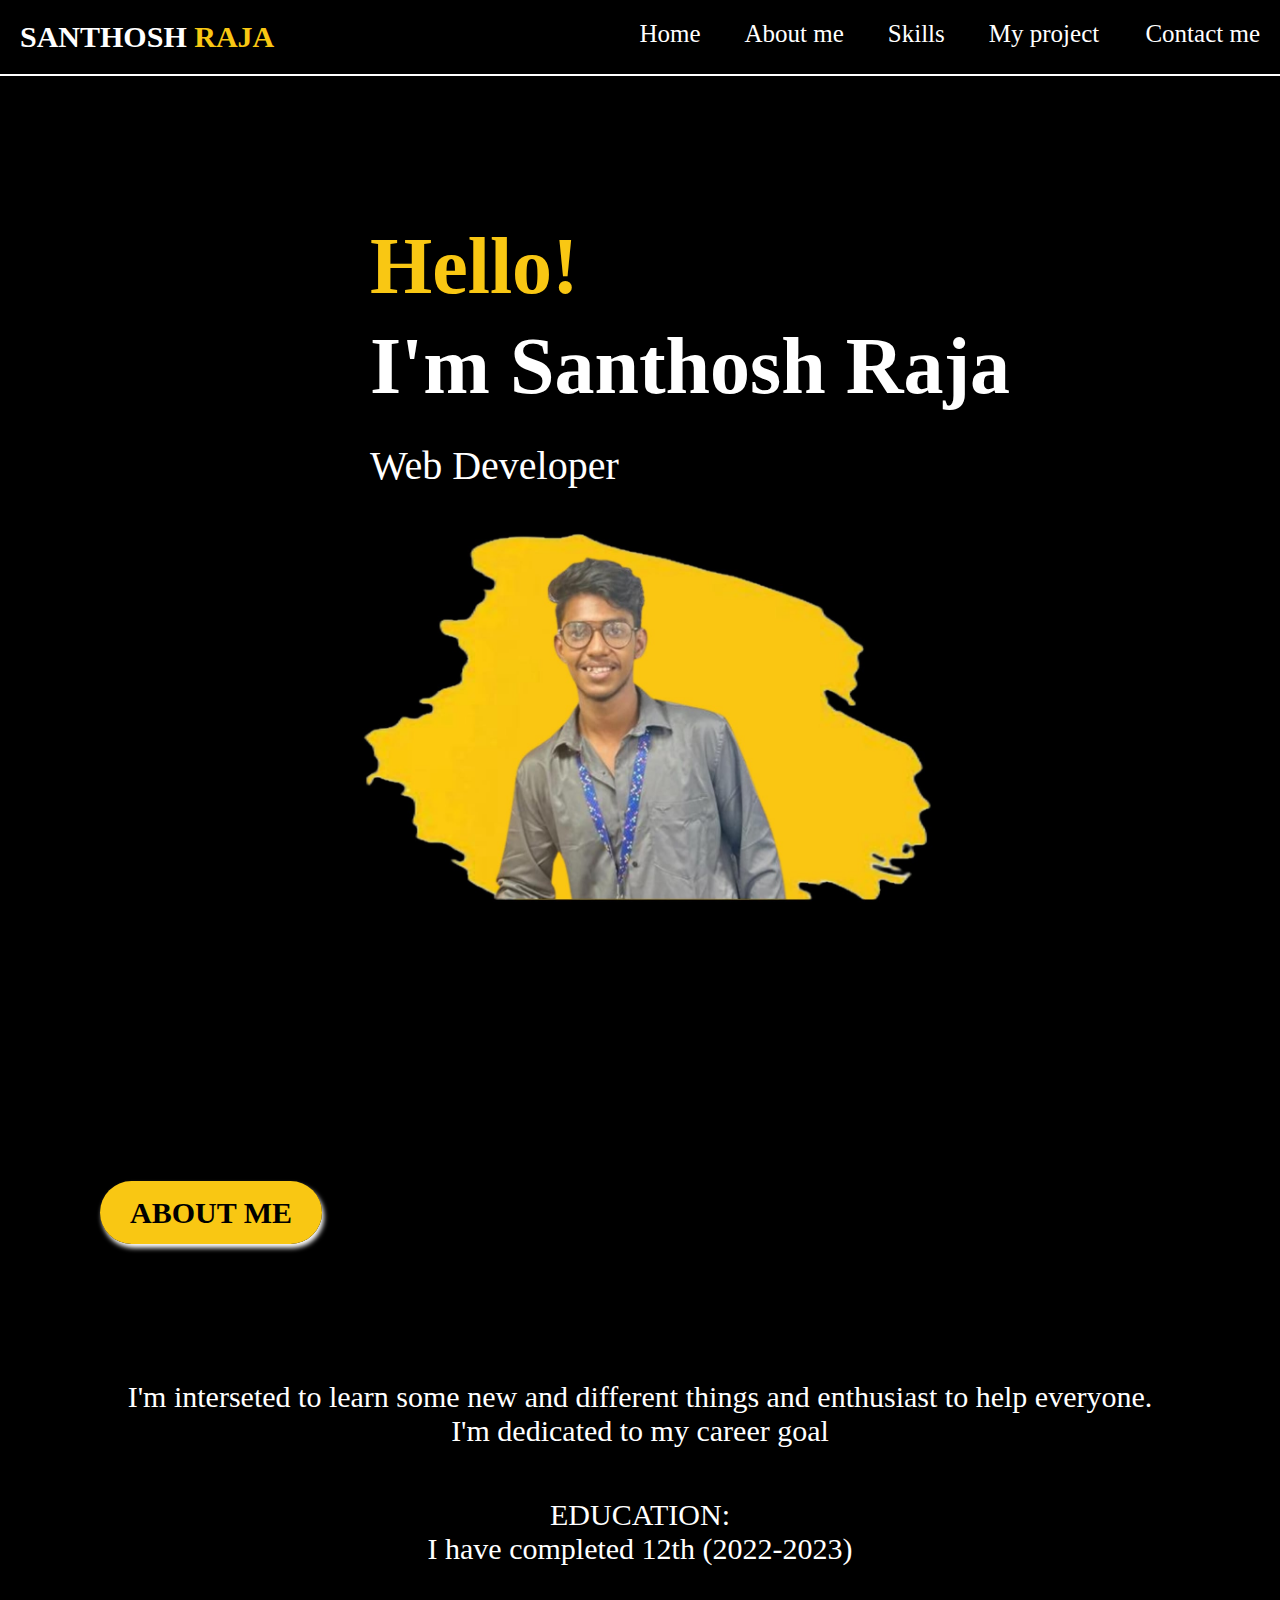
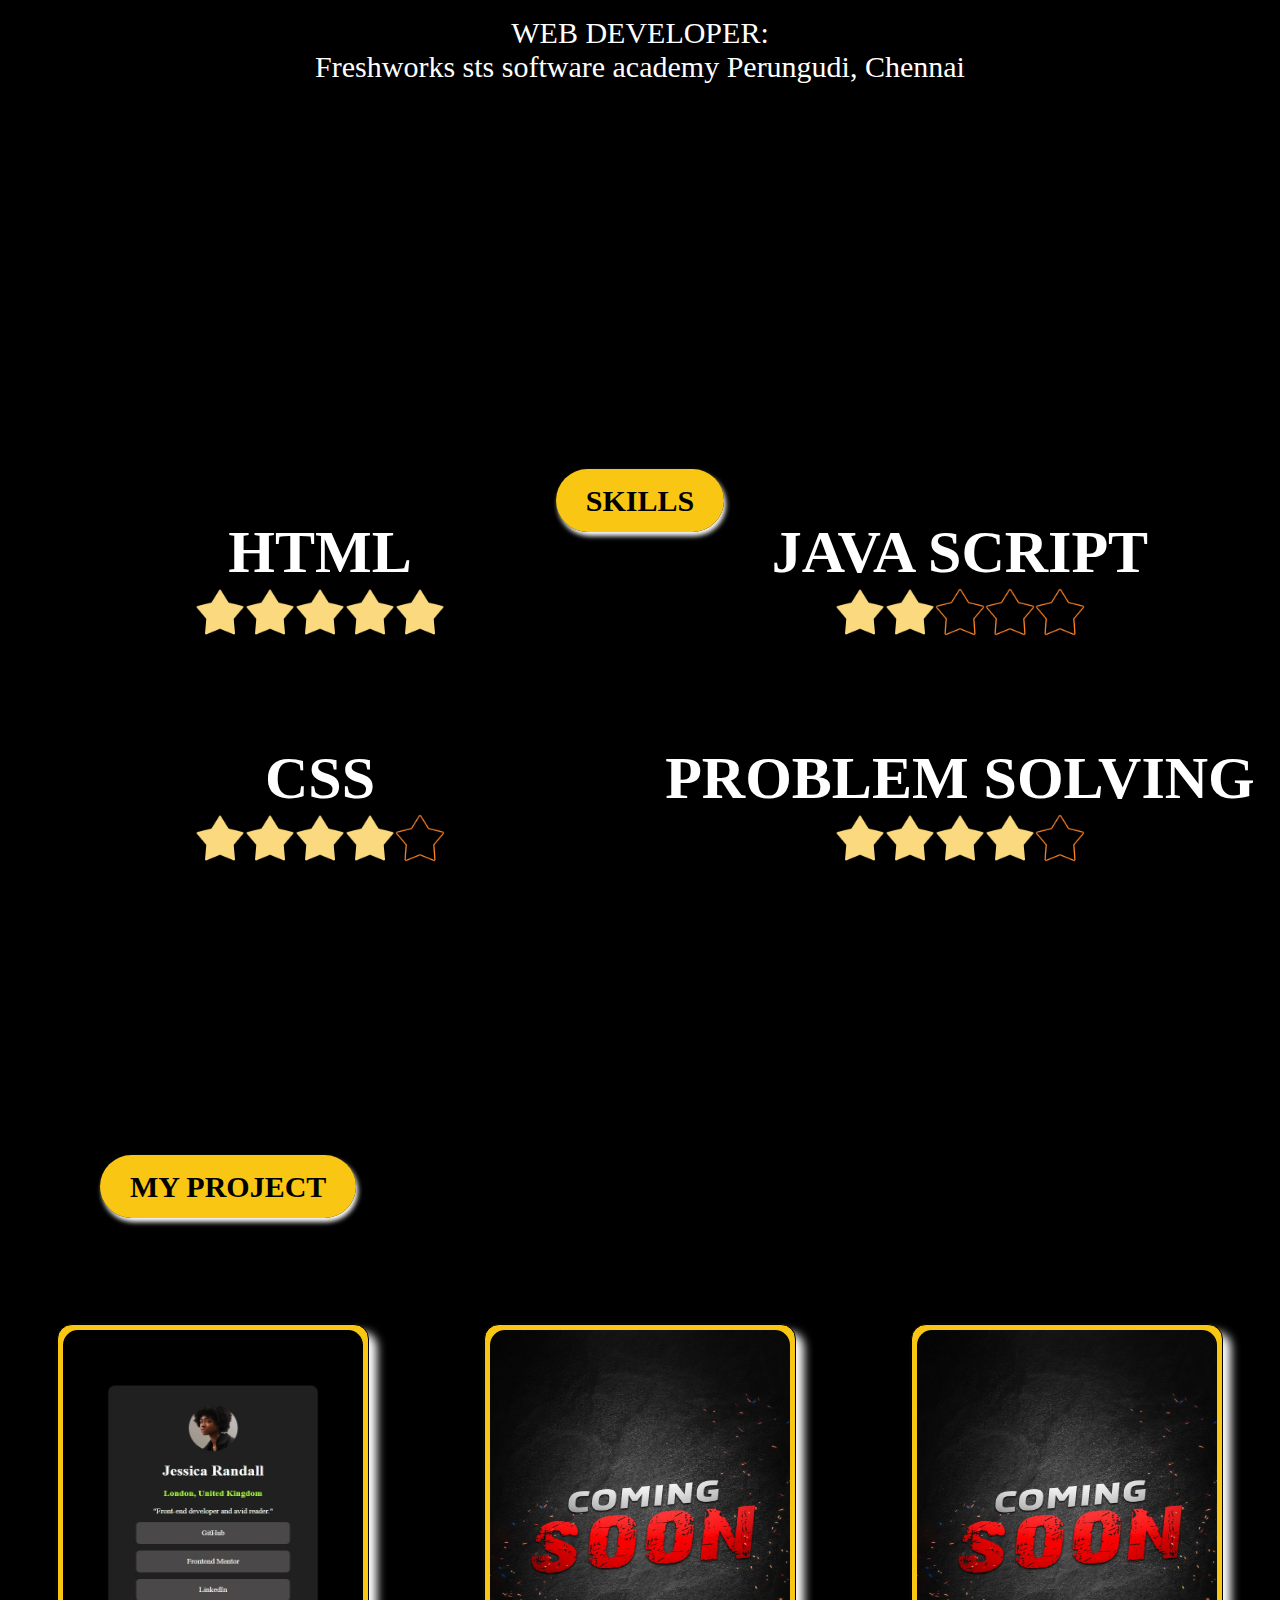
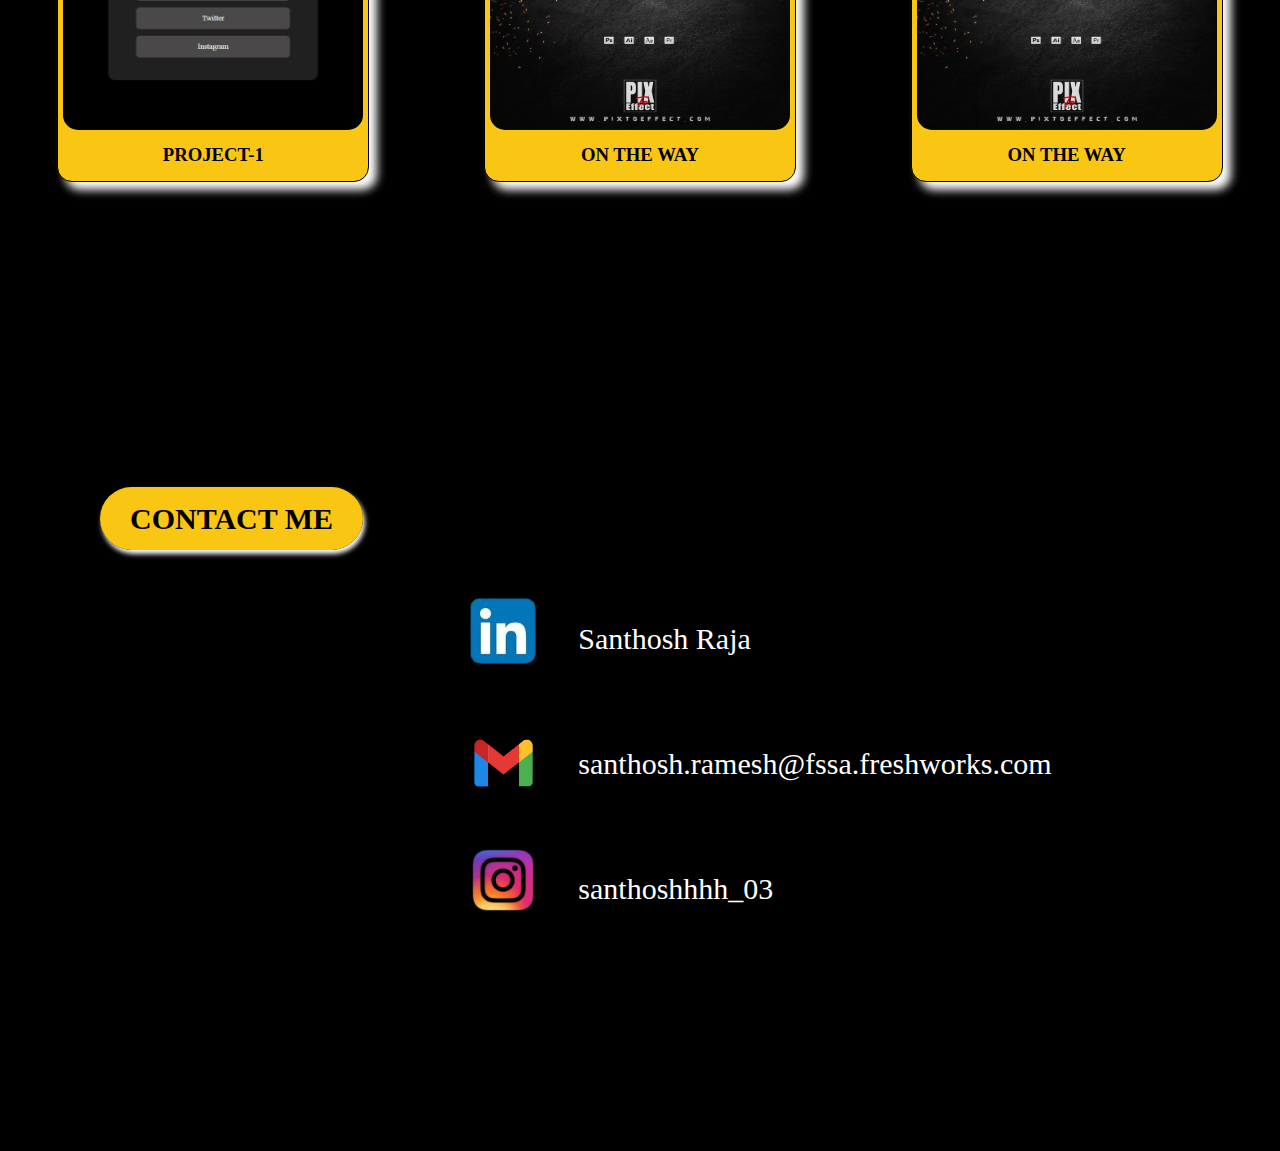
==== index.html @ 2b1a4426 "change in name color" ====
<!DOCTYPE html>
<html lang="en">

<head>
    <meta charset="UTF-8">
    <meta name="viewport" content="width=device-width, initial-scale=1.0">
    <title>Portfolio</title>
    <link rel="stylesheet" href="style.css">
     <link rel="shortcut icon" href="assets/images/star.1.png" type="image/x-icon">
</head>

<body>
    <header >
        <nav class="header">
            <div><h1>SANTHOSH <span>RAJA</span></h1></div>
            <div class="navbar">
                   <a href="#Home">Home</a>
                    <a href="#Aboutme">About me</a>
                    <a href="#Skills">Skills</a>
                    <a href="#project">My project </a>
                    <a href="#Contact">Contact me</a>
            </div>
        </nav>
    </header>
        <section class="home-page">
            <div class="container-1">
                <h1 class="hello">Hello!</h1>
                <h1>I'm Santhosh Raja</h1>
                <p>Web Developer</p>
            </div>
          
            <div class="img">
                <img src="assets/images/img.santhosh.jpeg" id="Home" alt="img" width="600px"
                height="400px">
            </div>

        </section>


    <main>

        <section class="about-page">
                <h2 id="Aboutme">ABOUT ME</h2>
                <div class="container-2">
                <p>I'm interseted to learn some new and different things and enthusiast to help everyone.<br> I'm
                    dedicated to my career goal</p>
                    <div class="education">
                        <p>EDUCATION:</p>
                        <p>I have completed 12th (2022-2023)</p>
                    </div>
                    <div class="place">
                        <p>WEB DEVELOPER: </p><p>Freshworks sts software academy Perungudi, Chennai</p>
                    </div>
            </div>
        </section>


        <section class="skills-page">
            <h2 id="Skills">SKILLS</h2>
            <div class="container-3">
            <div class="html-css">
                <h1>HTML</h1>
                <div class="img1"><img src="assets/images/star.1.png" alt="star"><img src="assets/images/star.1.png" alt="star"><img
                        src="assets/images/star.1.png" alt="star"><img src="assets/images/star.1.png" alt="star"><img
                        src="assets/images/star.1.png" alt="star"></div>
                <h1>CSS</h1>
                <div class="img2"><img src="assets/images/star.1.png"alt="star"><img src="assets/images/star.1.png"alt="star"><img
                        src="assets/images/star.1.png"alt="star"><img src="assets/images/star.1.png"alt="star"><img
                        src="assets/images/star.2.png"alt="star"></div>
            </div>
            <div class="js-ps">
                <h1 class="java">JAVA SCRIPT</h1>
                <div class="img3"><img src="assets/images/star.1.png"alt="star"><img src="assets/images/star.1.png"alt="star"><img
                        src="assets/images/star.2.png"alt="star"><img src="assets/images/star.2.png"alt="star"><img
                        src="assets/images/star.2.png"alt="star"></div>
                <h1>PROBLEM SOLVING</h1>
                <div class="img4"><img src="assets/images/star.1.png"alt="star"><img src="assets/images/star.1.png"alt="star"><img
                        src="assets/images/star.1.png"alt="star"><img src="assets/images/star.1.png"alt="star"><img
                        src="assets/images/star.2.png"alt="star"></div>
            </div>
        </div>
        </section>


        <section class="project-page">
            <h2 id="project">MY PROJECT</h2>
            <div class="container-4">
            <div class="project-box">
                <a href="https://santhosh-raja-07.github.io/mini-project-1/"><img src="assets/images/img_project1.jpeg" ></a>
                <h3>PROJECT-1</h3>
            </div>
            <div class="project-box"><img src="assets/images/img_comingsoon.jpg" >
                <h3>ON THE WAY</h3>
            </div>
            <div class="project-box"><img src="assets/images/img_comingsoon.jpg" >
                <h3>ON THE WAY</h3>
            </div>
        </div>
        </section>

    </main>

    <footer>


        <section class="contact-page">
            <h2 id="Contact">CONTACT ME</h2>
            <div class="container-5">
            
            <div class="contact-data-img">
            
                 <img src="assets/images/linkein.icon.png" alt="linkedin icon"  width="150px" height="150px">
                     <img src="assets/images/mail.icon.png" alt="mail icon"  width="95px" height="100px"></li>
                    <img src="assets/images/insta.icon.png" alt="insta icon" width="120px" height="120px "></li>
                
            </div>
            <div class="contact-data">
                    <a href="https://www.linkedin.com/in/santhosh-raja-7b32842a5?utm_source=share&utm_campaign=share_via&utm_content=profile&utm_medium=android_app" title="LINKEDIN" >Santhosh Raja</a>
                    <a href="mailto:santhosh.ramesh@fssa.freshworks.com" title="MAIL">santhosh.ramesh@fssa.freshworks.com</a>
                    <a href="https://www.instagram.com/santhoshhhh_03?igsh=MWh1aXhoempqYW9nMg==" title="INSTAGRAM">santhoshhhh_03</a>
            </div>
</div>
        </section>

    </footer>

</body>

</html>
---- style.css ----
* {
    margin: 0;
    padding: 0;
}
html {
    scroll-behavior: smooth;
    font-family: Cambria, Cochin, Georgia, Times, 'Times New Roman', serif;
}
body{
    background-color:black;
}

/* navbar */

.header h1{
    color: white;
    font-size: 30px;
}
header{
    position: sticky;
    top: 0;
    z-index: 1;
}
.navbar a{
    color: white;
    text-decoration: none;
    font-size: 25px;
    padding-left: 40px;
    transition: all 0.5s;
}
.navbar :hover{
    color: #f9c713;
    padding: 20px;
}
.header{
    background-color: black;
    display: flex;
    justify-content: space-between;
    border-bottom: white  2px solid ;
    padding: 20px ;
}
span{
    color: #f9c713;
}

/* home-page */

.home-page{
    display: flex;
    justify-content: space-around;
    align-items: center;
    font-size: 40px;
    color: white;
    padding-bottom: 270px;
    padding-top: 140px;
    flex-wrap: wrap;
}

.container-1{
    line-height: 100px;
    padding-left: 100px;
}
.hello{
    color: #f9c713;
}

#Home {
    scroll-margin-top: 210px;
}

/* about-page */

.about-page{
    padding-bottom: 50px;
}
.container-2{
    margin: 100px 0px 300px 0px;
    font-size: 30px;
    color: white;
    text-align: center;
    flex-wrap: wrap;
    padding: 50px;
}
h2{
   color: black;
   background-color: #f9c713;
   display: inline;
   padding: 15px 30px 15px 30px ;
   border-radius: 50px;
   margin-left: 100px;
   font-size: 30px;
   box-shadow:  2px 4px 5px white;
   transition: all 0.5s;
}
h2:hover{
     padding: 15px;
}
#Aboutme{
    scroll-margin-top: 150px;
}
.place, .education{
  padding-top: 50px ;
}

/* skills-page */

.skills-page img{
    width: 50px;
}
.container-3{
    display: grid;
    grid-template-columns: 1fr 1fr ;
    font-size: 30px;
    flex-wrap: wrap;
}
.skills-page{
    text-align: center;
    padding: 0px 0px 300px 0px;
    color: white;
}
.img1,.img3{
    padding-bottom: 100px;
}
.skills-page h2{
    margin: 0;
}
#Skills{
    scroll-margin-top: 250px;
}

/* portfoilo-page */
.container-4 img{
    width: 300px;
     height: 400px;
     border-radius: 15px;
}
.container-4{
    display: flex;
    justify-content: space-around;
    flex-wrap: wrap;
    margin-top: 100px;
    margin-bottom: 300px;
}
.project-box{
    border: solid 1px black;
    padding: 5px ;
    background-color: #f9c713;
    border-radius: 15px;
    text-align: center;
    box-shadow: 8px 8px 10px white;
    transition: all 0.5s;
    margin: 20px;
}
.project-box:hover{
    padding: 20px;
}
.project-box h3{
    padding: 10px 0px 10px 0px;
}
#project{
    scroll-margin-top: 150px;
}

/* contact-page */

.container-5{
    display: grid;
    grid-template-columns: 1fr 1fr;
    font-size: 30px;
    flex-wrap: wrap;
    justify-content: center;
}
.contact-data-img {
    padding-left: 500px;
    text-align: center;
    padding-top: 20px;
}
.contact-data{
    padding-right: 300px;
    padding-top: 40px;
    line-height: 125px;
}  
.contact-data a{
    text-decoration: none;
    color: white;
}
.contact-page{
    margin-bottom: 200px;
}
.contact-data :hover{
    color: #f9c713;
}



@media screen and (max-width: 1215px){
    .contact-data{
        padding-right: 200px;
    }
    .contact-data-img{
        padding-left: 300px;
    }
}



@media screen and (max-width: 1100px){
.img {
    order: 1;
}
.container-1{
    order: 2;
}
.container-3{
    margin-top: 100px;
    grid-template-columns: 1fr;
    font-size: 20px;
}
.js-ps .java{
    margin-top: 100px;
}
.img img{
    height: auto;
    width: 400px;
}
.home-page{
    font-size: 20px;
}
.container-1{
    line-height: 40px;
    padding-left: 50px;
}
.container-5{
     font-size: 20px;
}
.navbar a{
    font-size: 17px;
    padding-left: 0px;
    padding: 5px;
}
.header h1{
    color: white;
    font-size: 10px;
    padding-top: 10px;
}
.navbar :hover{
    color: #f9c713;
    padding: 10px;
}
.header{

    padding: 20px ;
}
.contact-data-img {
    padding-left: 300px;
}
.contact-data{
    padding-right:250px;
    padding-top: 40px;
}  
}



@media screen and (max-width: 800px){
    .contact-data{
        padding-right: 150px;
    }
    .contact-data-img{
        padding-left: 150px;
    }
}



@media screen and (max-width: 600px){
    .contact-data{
        padding-right: 50px;
    }
    .contact-data-img{
        padding-left: 50px;
    }
}



@media screen and (max-width: 500px){
    .img img{
        height: auto;
        width: 350px;
    }
    h2{
        padding: 5px 15px 5px 15px ;
        margin-left: 80px;
        font-size: 20px;
     }
     .project-box img{
        width: 150px;
        height: auto;
     }
    .container-3 img{
        width: 20px;
        font-weight:bolder;
    }  
    .navbar a{
        font-size: 15px;
        padding: 9px;
    } 
    .header h1{
        display: none;
    } 
    .header{
        padding: 15px 0px 15px 0px ;
    }
    .container-2 p{
        font-size: 20px;
    }
    .container-3 .img1, .img2, .img3, .img4{
        padding-bottom: 15px;
    }
    .js-ps .java{
        margin-top: 10px;
    }
    .container-5{
        font-size: 10px;
   }
   .contact-data{
       padding-right: 30px;
   }
   .contact-data-img{
    padding-left: 35px;
}



}
@media screen and (max-width: 350px){
    .contact-data{
        padding-right: 5px;
    }
    .contact-data-img{
        padding-left: 20px;
    }
    .container-5{
        font-size: 10px;
   }
   .img img{
    height: auto;
    width: 300px;
   }
}
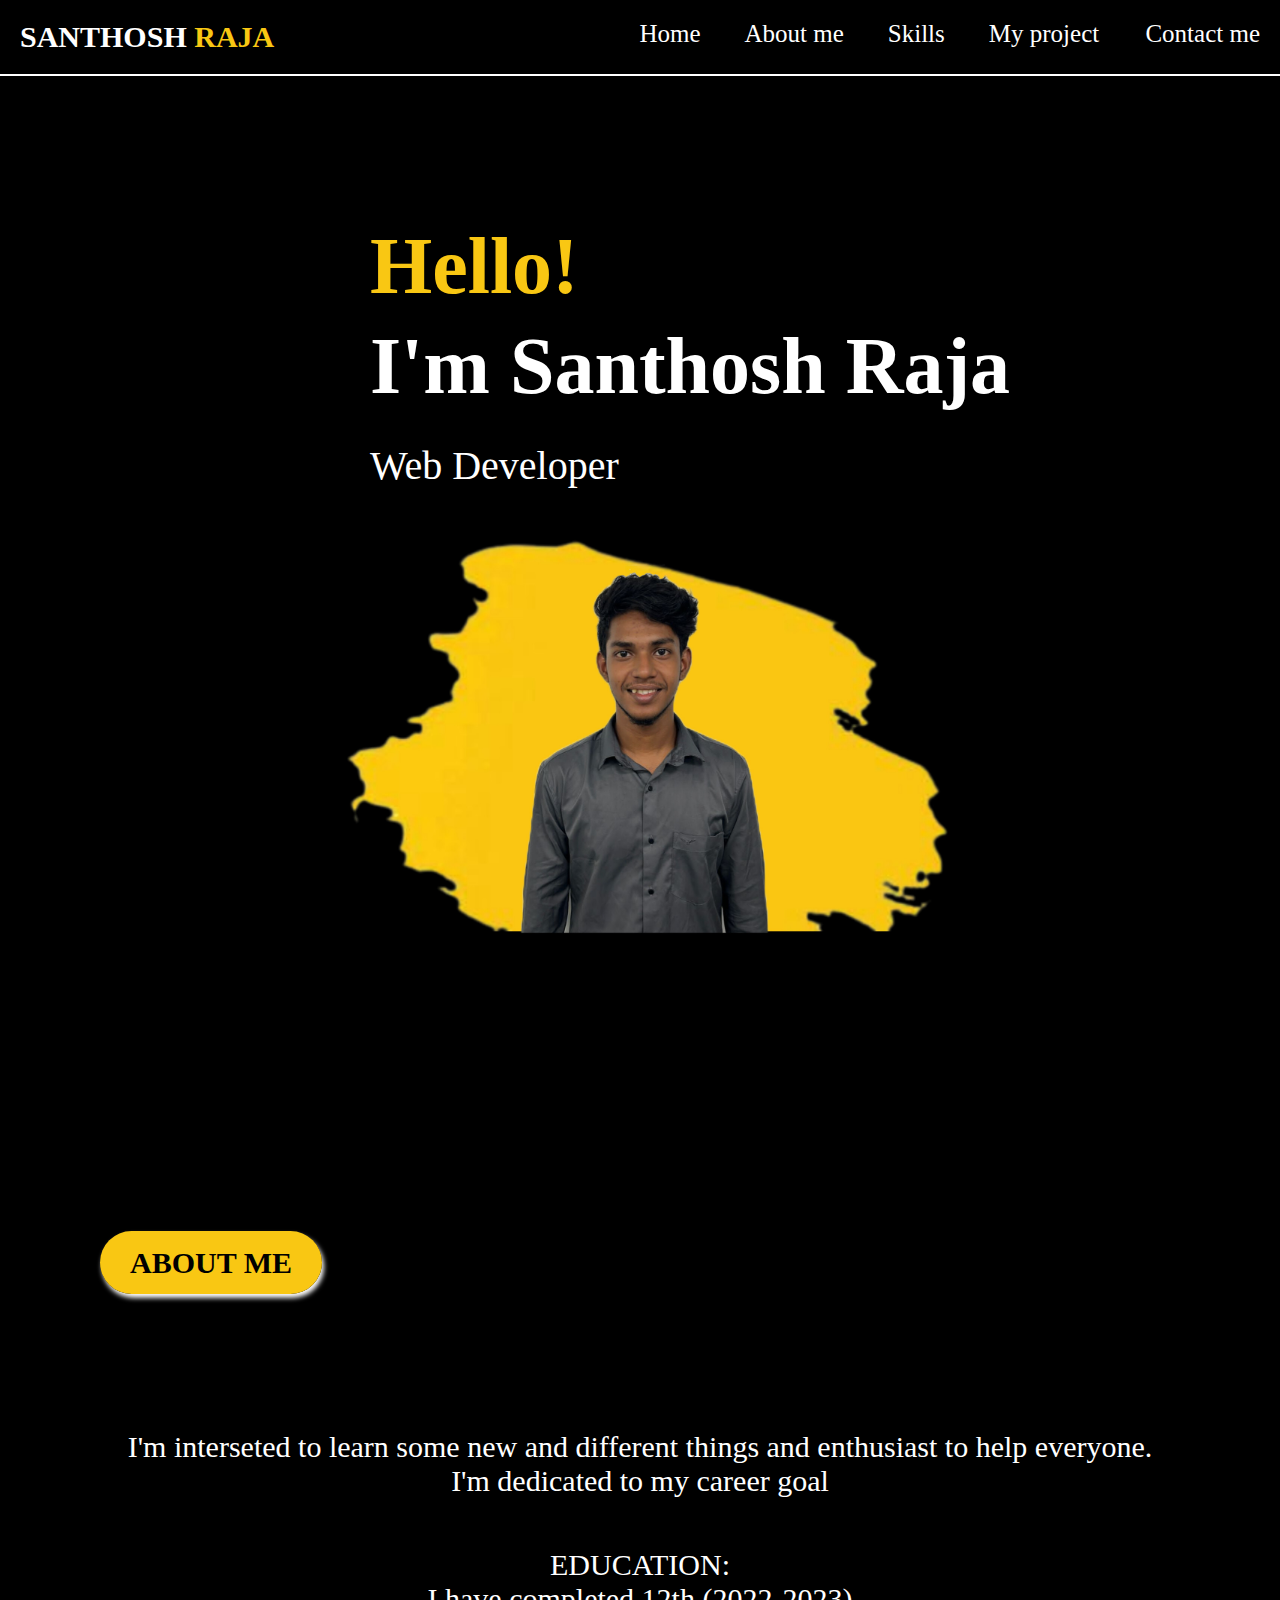
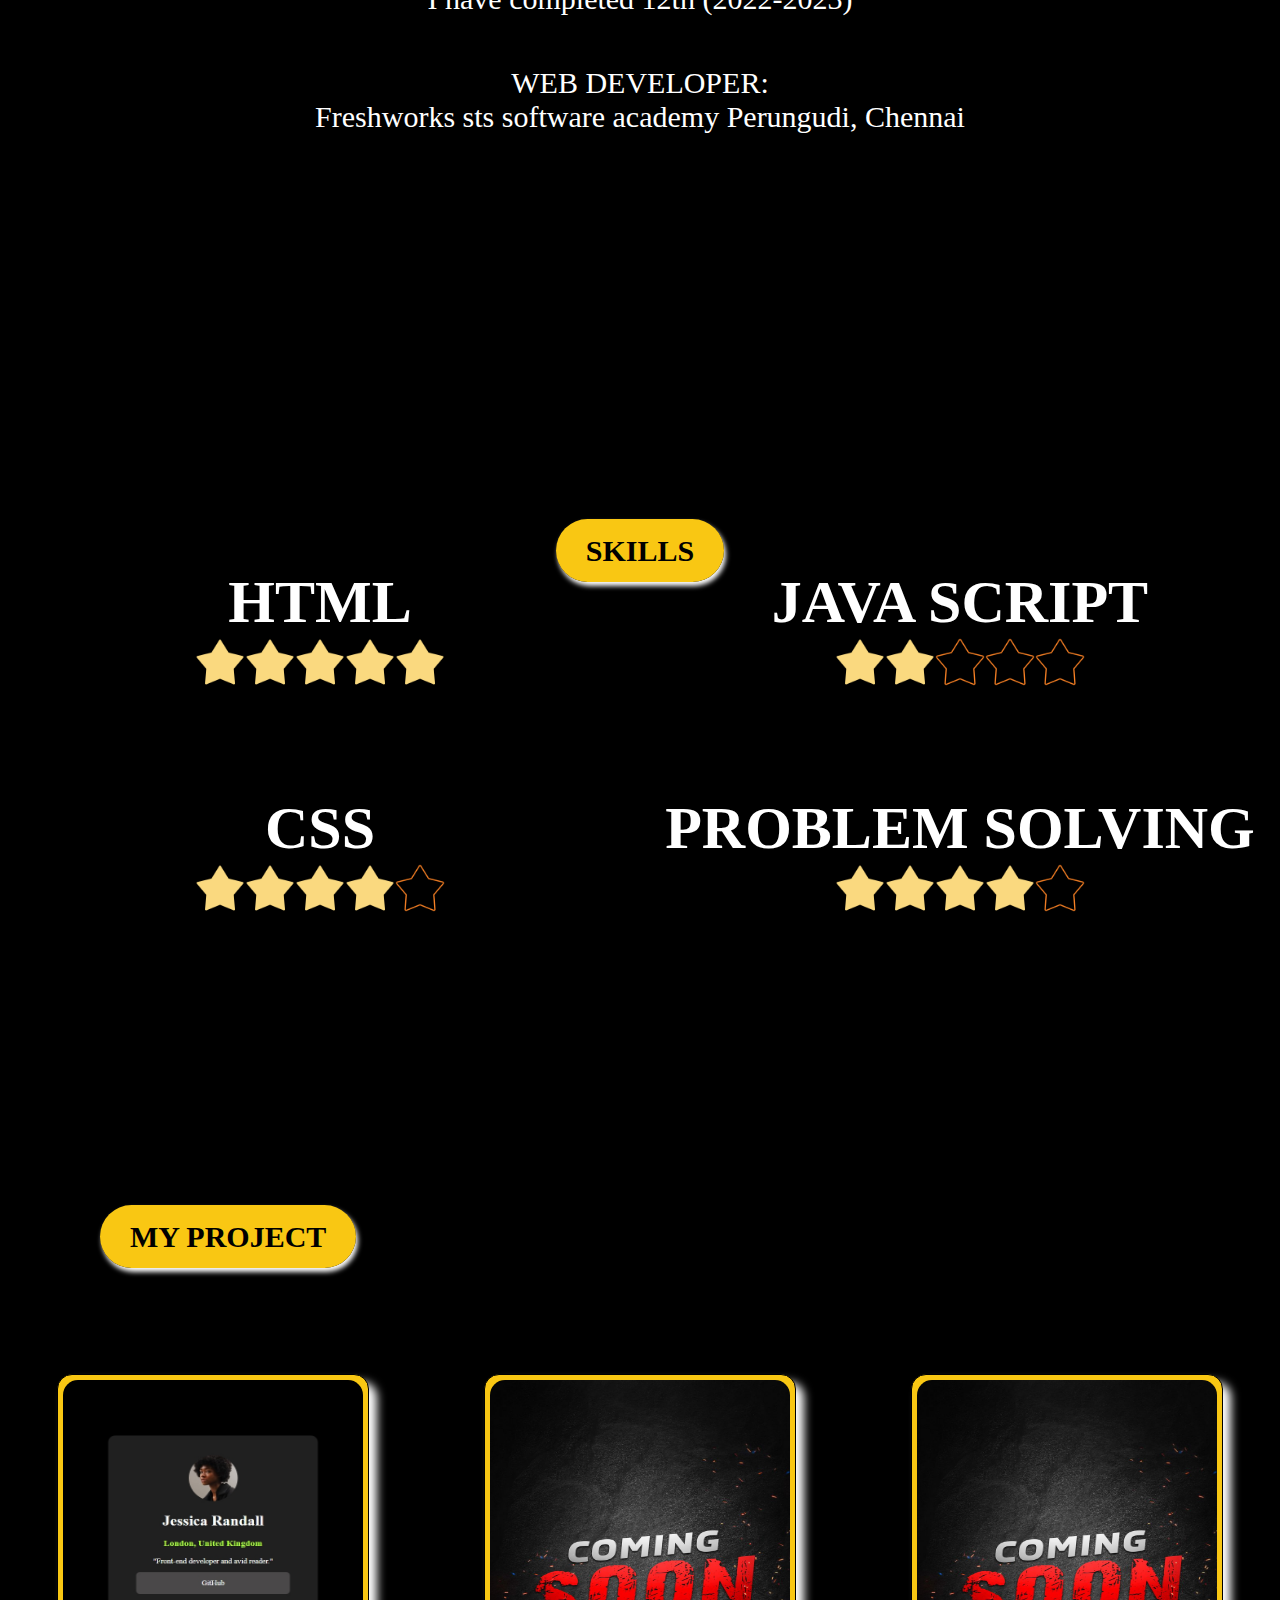
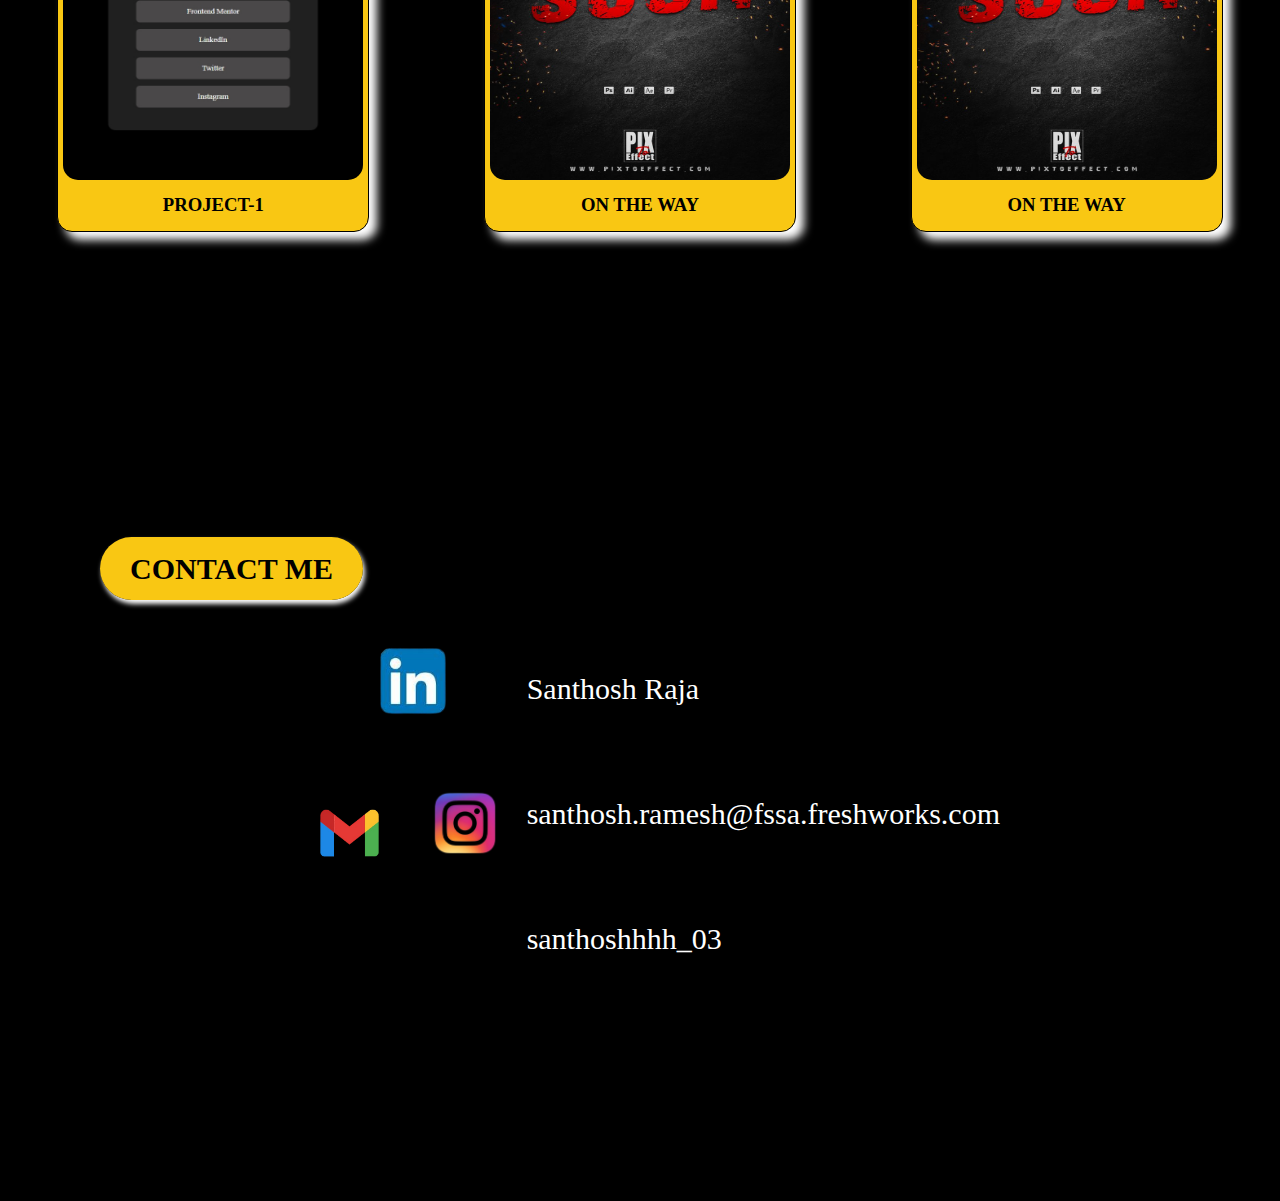
==== commit 64a40acd: "update images" ====
--- a/index.html
+++ b/index.html
@@ -30,8 +30,8 @@
             </div>
           
             <div class="img">
-                <img src="assets/images/img.santhosh.jpeg" id="Home" alt="img" width="600px"
-                height="400px">
+                <img src="assets/images/img.santhosh.jpeg" id="Home" alt="img" width="720px"
+                height="450px">
             </div>
 
         </section>
@@ -109,9 +109,9 @@
             
             <div class="contact-data-img">
             
-                 <img src="assets/images/linkein.icon.png" alt="linkedin icon"  width="150px" height="150px">
-                     <img src="assets/images/mail.icon.png" alt="mail icon"  width="95px" height="100px"></li>
-                    <img src="assets/images/insta.icon.png" alt="insta icon" width="120px" height="120px "></li>
+                 <img src="assets/images/ic_linkedin.png" alt="linkedin icon"  width="150px" height="150px">
+                     <img src="assets/images/ic_mail.png" alt="mail icon"  width="95px" height="100px"></li>
+                    <img src="assets/images/ic_insta.png" alt="insta icon" width="120px" height="120px "></li>
                 
             </div>
             <div class="contact-data">
--- a/style.css
+++ b/style.css
@@ -192,10 +192,18 @@
 }
 
 
-
-@media screen and (max-width: 1215px){
-    .contact-data{
-        padding-right: 200px;
+@media screen and (max-width: 1390px){
+    .contact-data{
+        padding-right: 350px;
+    }
+    .contact-data-img{
+        padding-left: 300px;
+    }
+}
+
+@media screen and (max-width: 1290px){
+    .contact-data{
+        padding-right: 280px;
     }
     .contact-data-img{
         padding-left: 300px;
@@ -260,9 +268,26 @@
 }  
 }
 
-
-
-@media screen and (max-width: 800px){
+@media screen and (max-width: 1024px){
+    .contact-data{
+        padding-right: 350px;
+    }
+    .contact-data-img{
+        padding-left: 150px;
+    }
+}
+
+@media screen and (max-width: 854px){
+    .contact-data{
+        padding-right: 140px;
+    }
+    .contact-data-img{
+        padding-left: 150px;
+    }
+}
+
+
+@media screen and (max-width: 820px){
     .contact-data{
         padding-right: 150px;
     }
@@ -334,7 +359,7 @@
 
 
 }
-@media screen and (max-width: 350px){
+@media screen and (max-width: 370px){
     .contact-data{
         padding-right: 5px;
     }
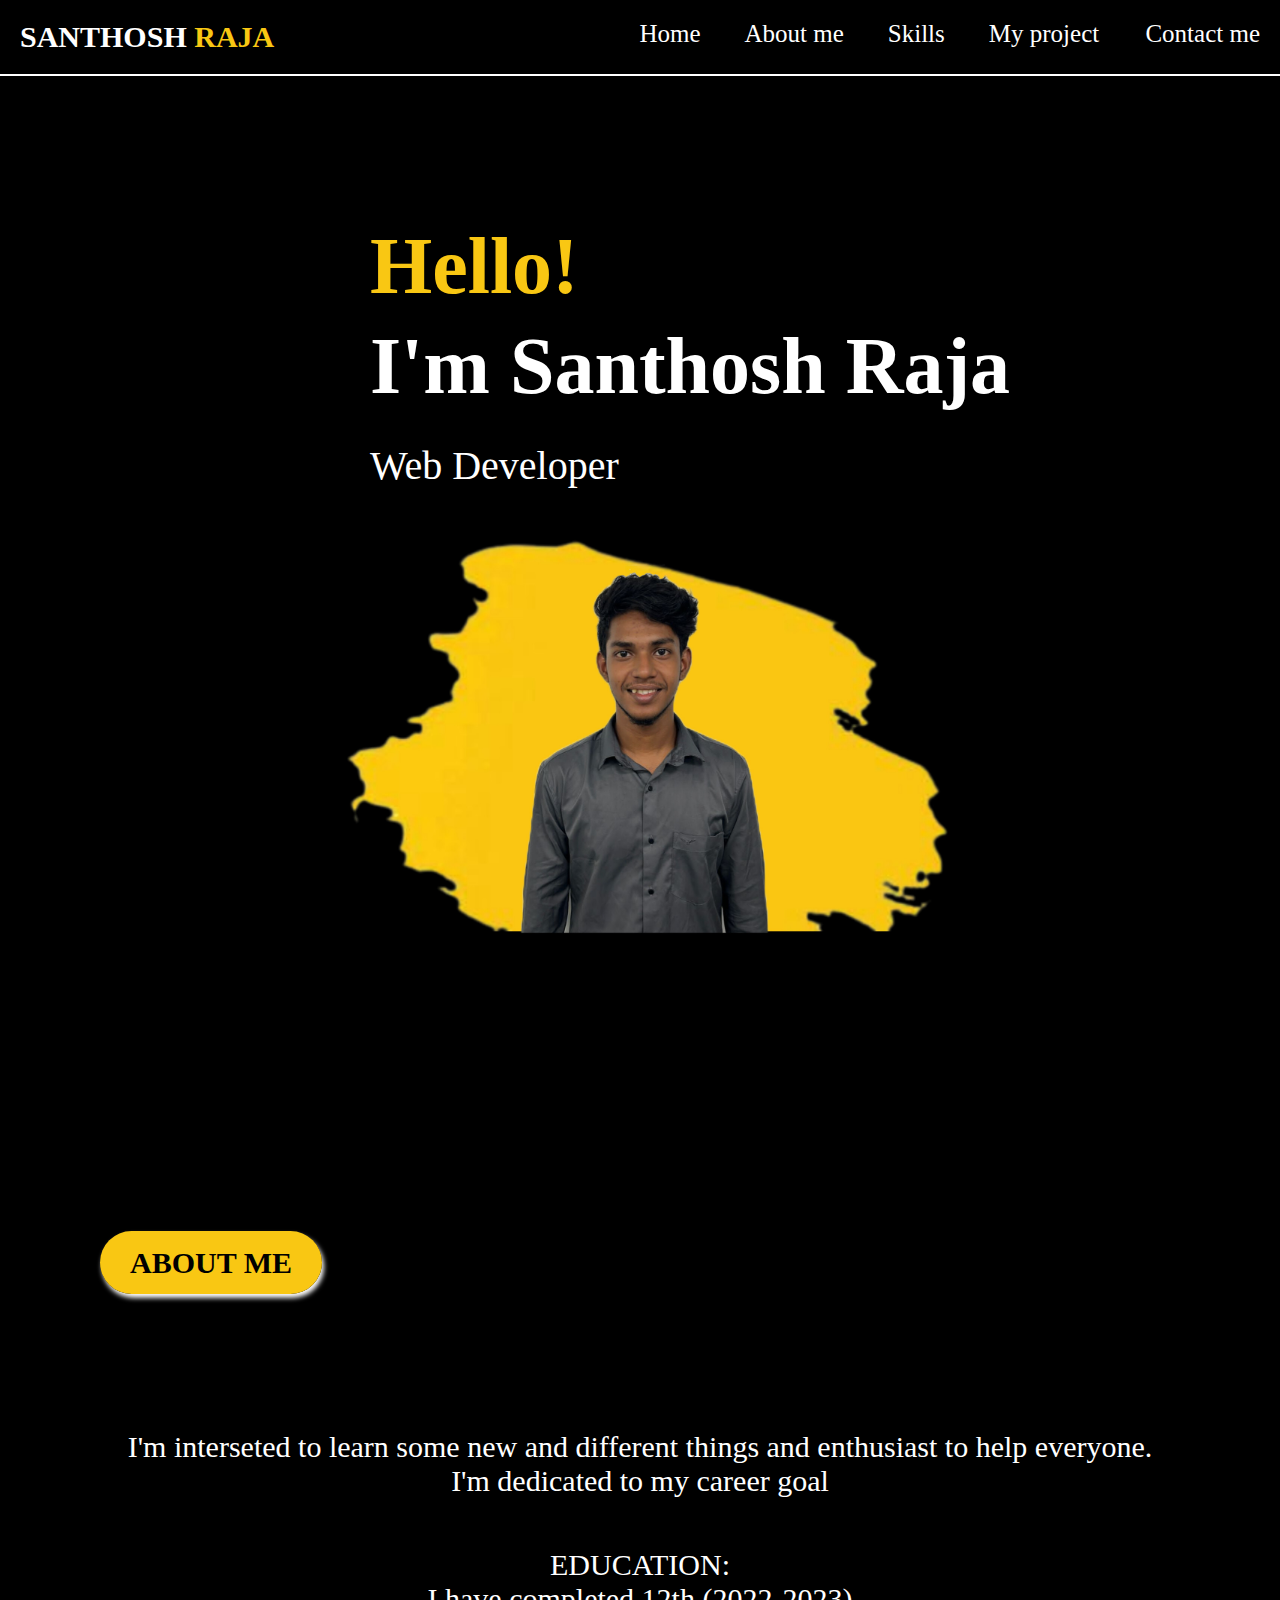
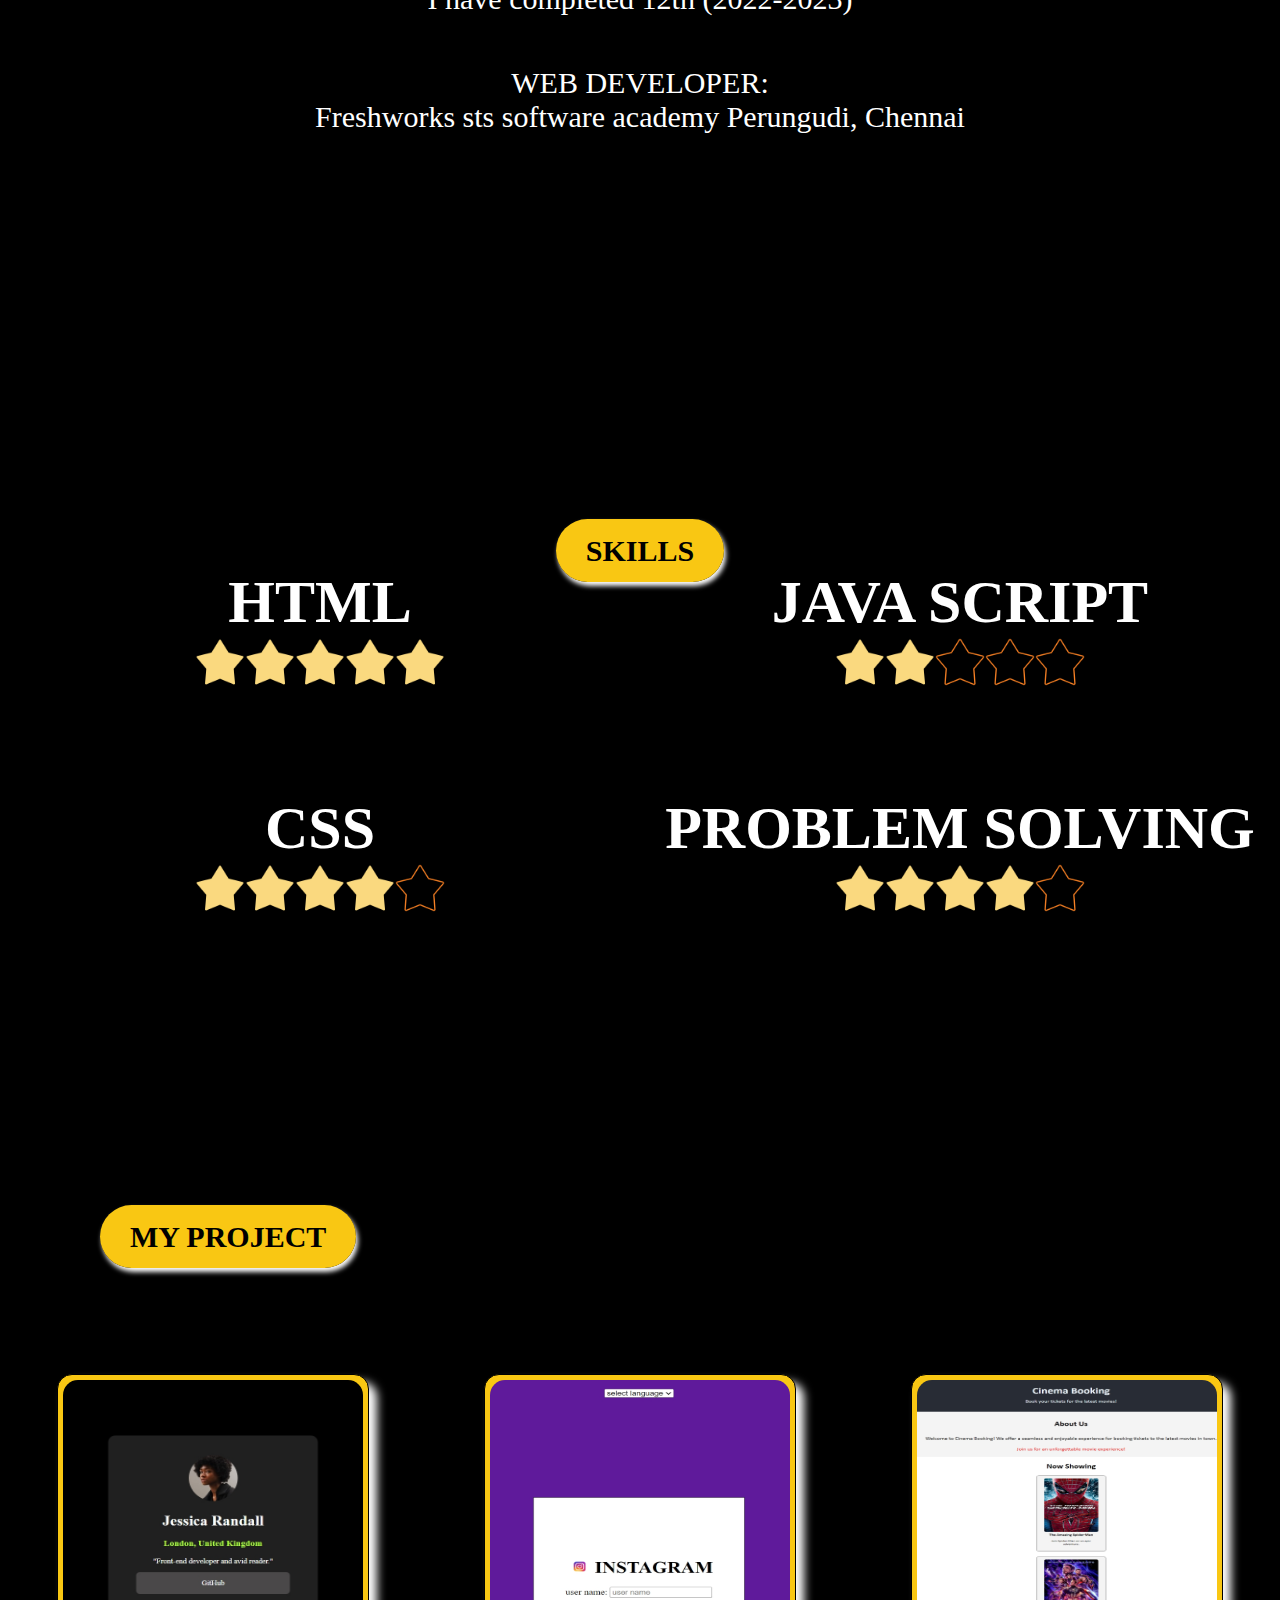
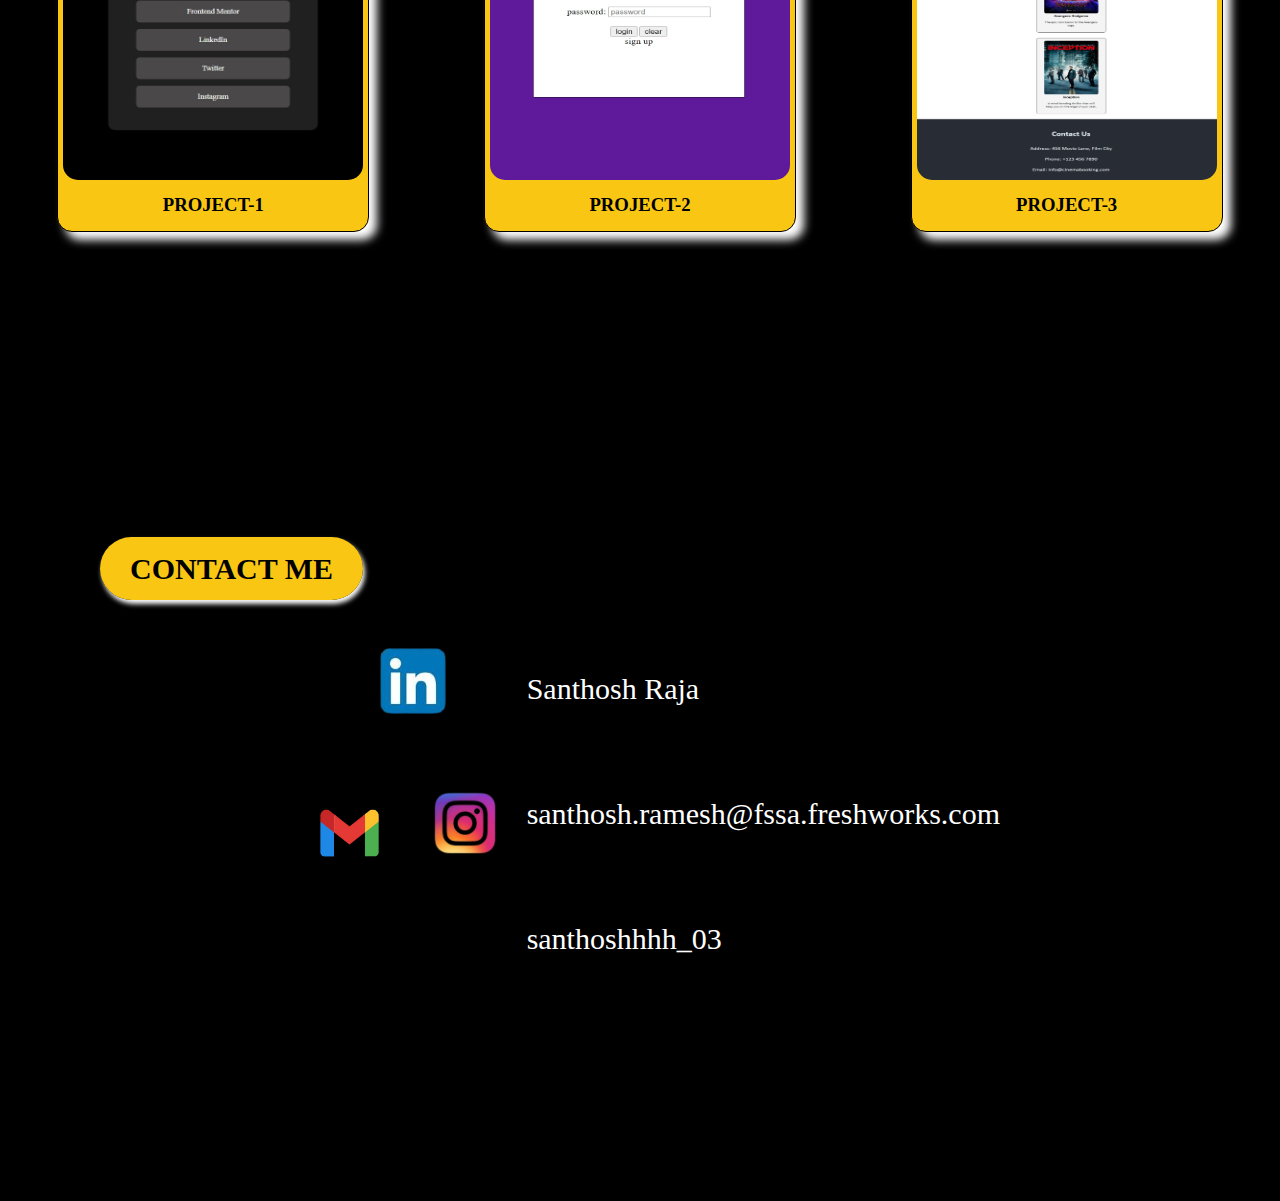
==== commit ec918b23: "update all files" ====
--- a/index.html
+++ b/index.html
@@ -6,7 +6,7 @@
     <meta name="viewport" content="width=device-width, initial-scale=1.0">
     <title>Portfolio</title>
     <link rel="stylesheet" href="style.css">
-     <link rel="shortcut icon" href="assets/images/star.1.png" type="image/x-icon">
+     <link rel="shortcut icon" href="assets/images/img_fav.jpeg" type="image/x-icon">
 </head>
 
 <body>
@@ -89,11 +89,13 @@
                 <a href="https://santhosh-raja-07.github.io/mini-project-1/"><img src="assets/images/img_project1.jpeg" ></a>
                 <h3>PROJECT-1</h3>
             </div>
-            <div class="project-box"><img src="assets/images/img_comingsoon.jpg" >
-                <h3>ON THE WAY</h3>
+            <div class="project-box">
+                <a href="https://santhosh-raja-07.github.io/mini-project-2/"><img src="assets/images/img_project2.jpeg" ></a>
+                <h3>PROJECT-2</h3>
             </div>
-            <div class="project-box"><img src="assets/images/img_comingsoon.jpg" >
-                <h3>ON THE WAY</h3>
+            <div class="project-box">
+                <a href=" https://santhosh-raja-07.github.io/mini-project-3/"><img src="assets/images/img_project3.jpeg" ></a>
+                <h3>PROJECT-3</h3>
             </div>
         </div>
         </section>
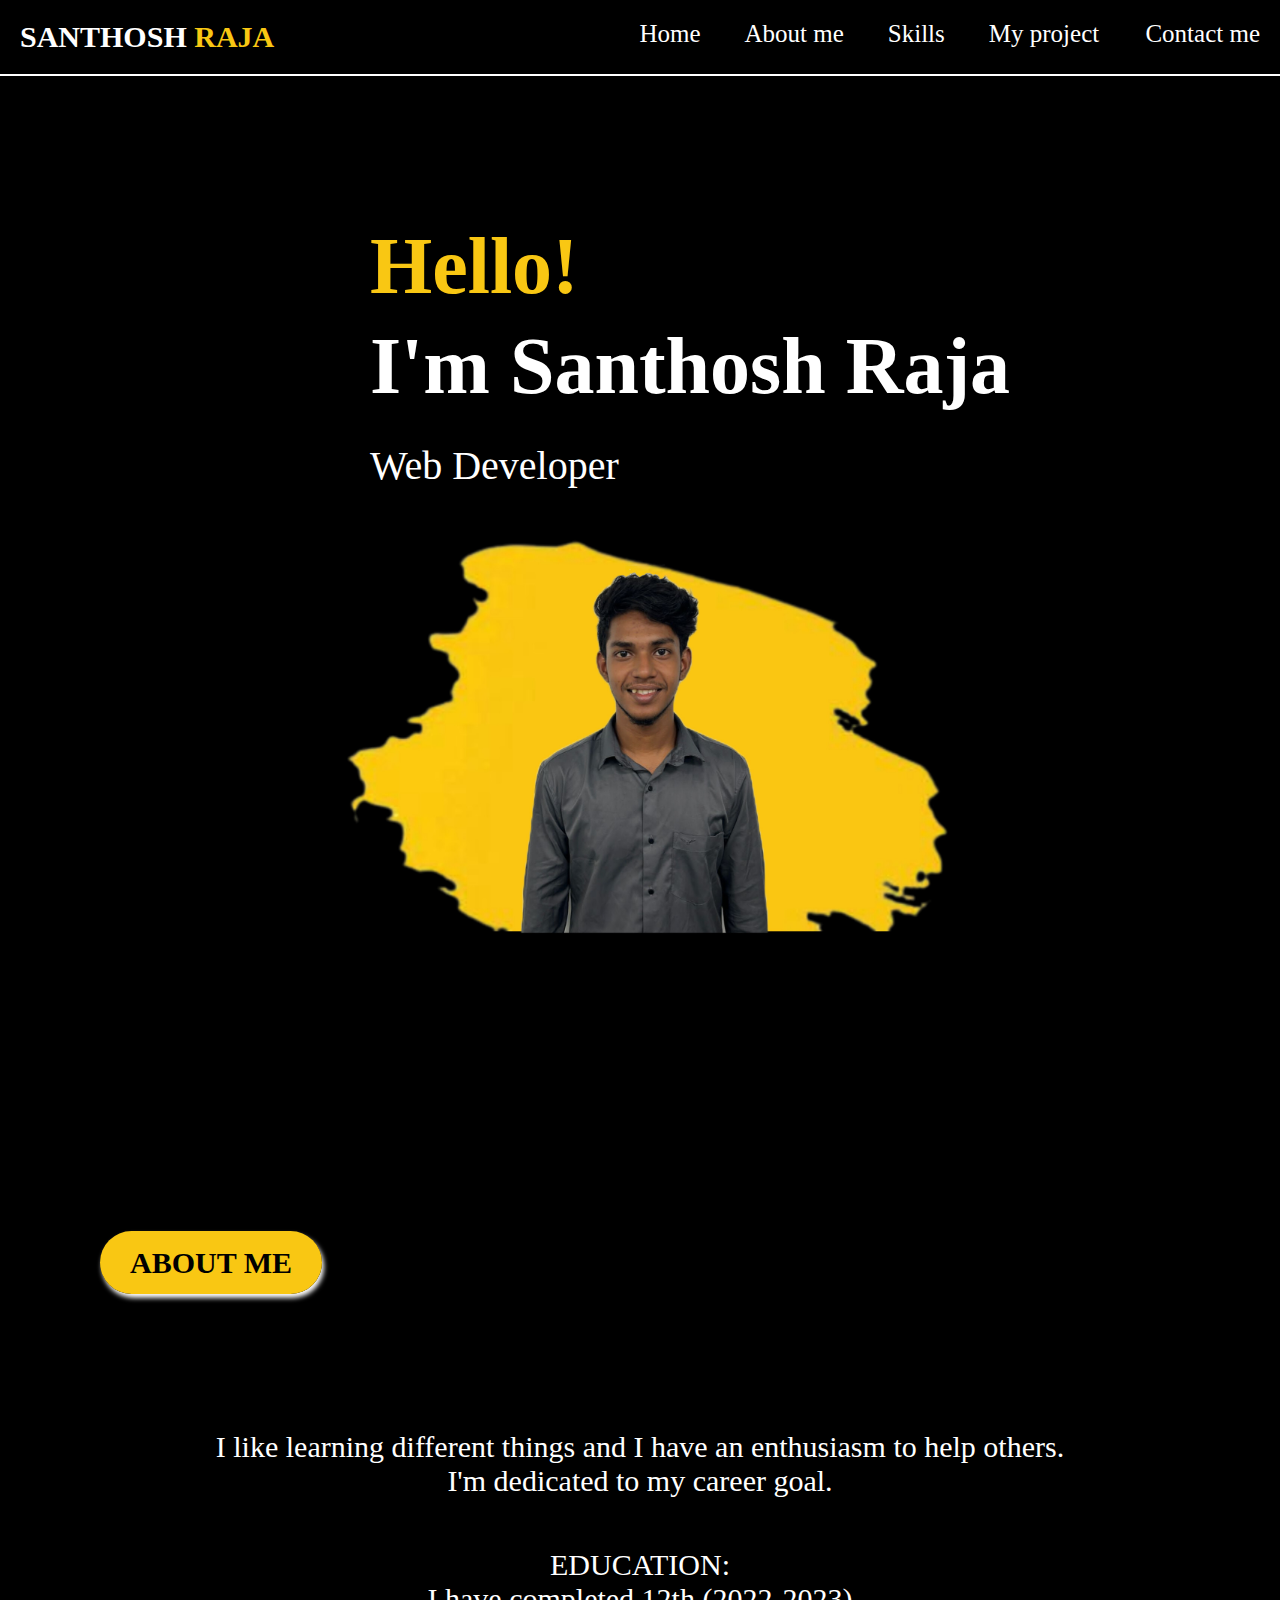
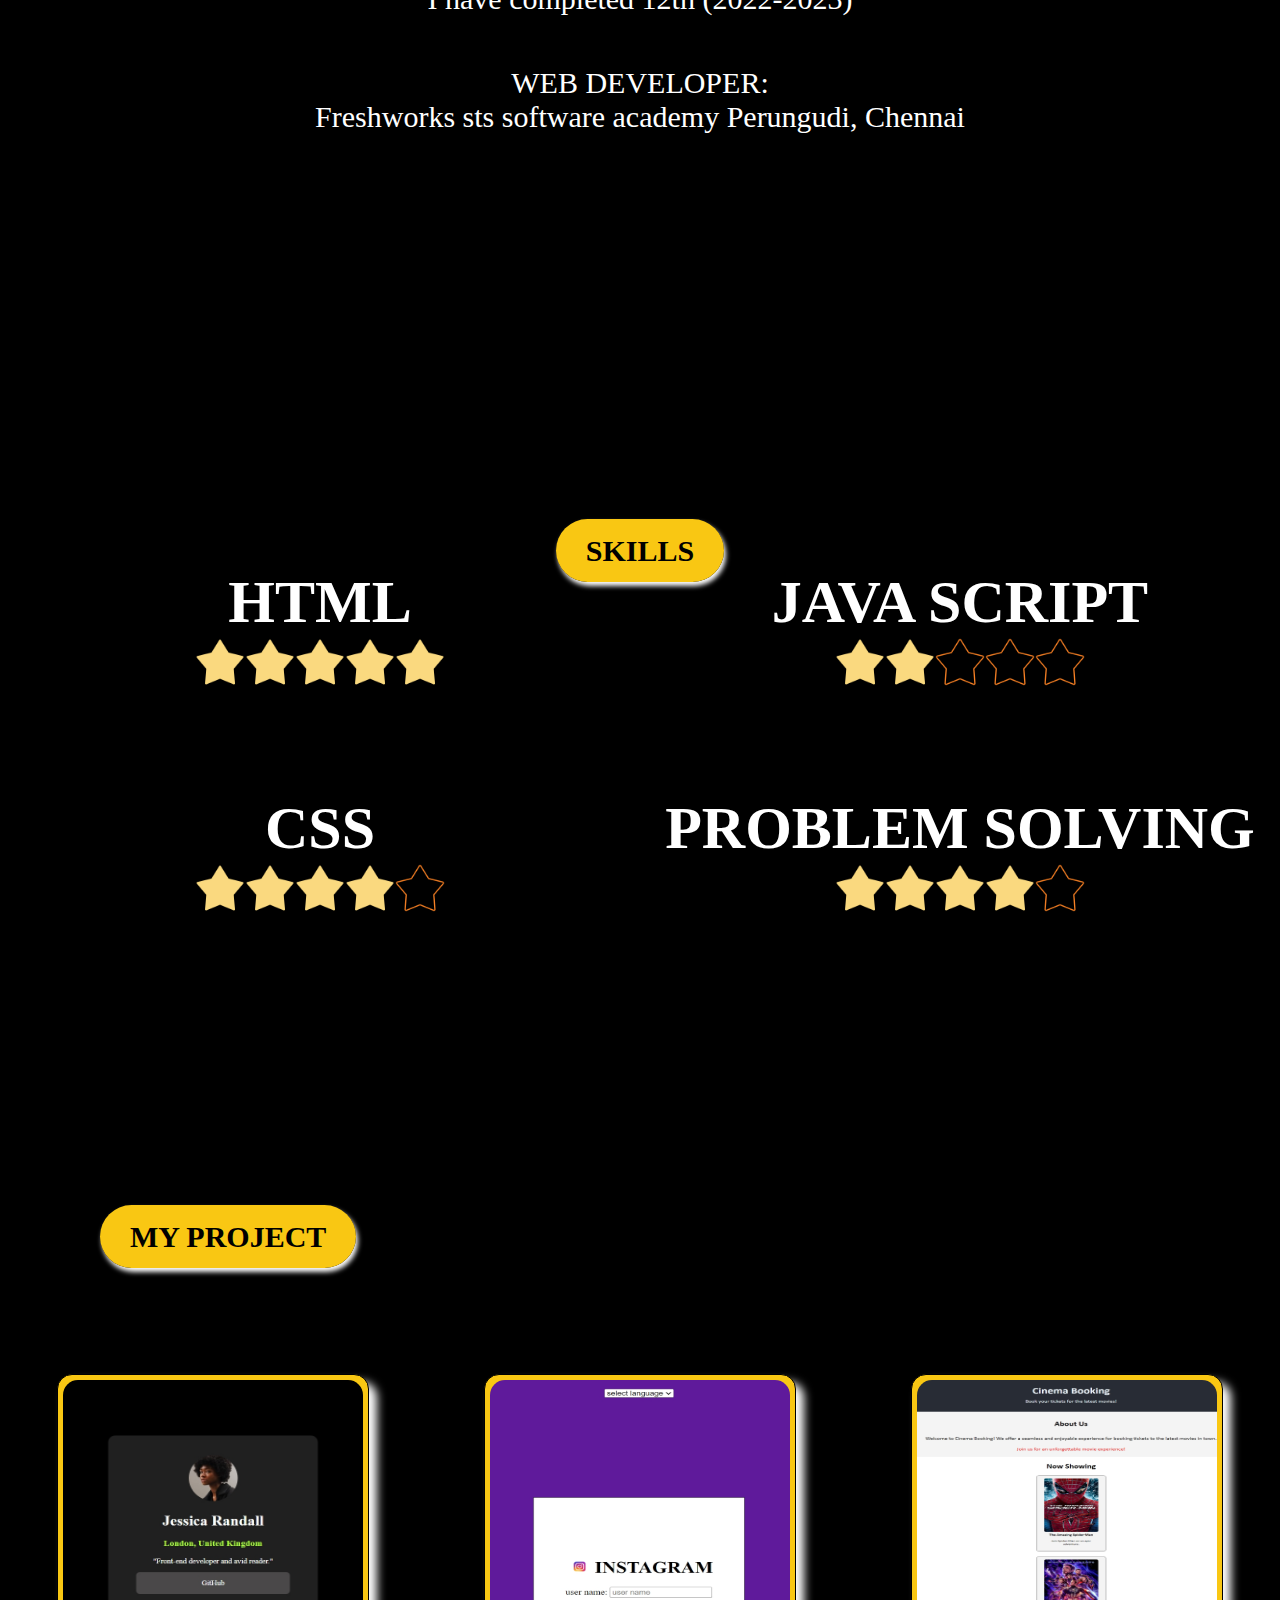
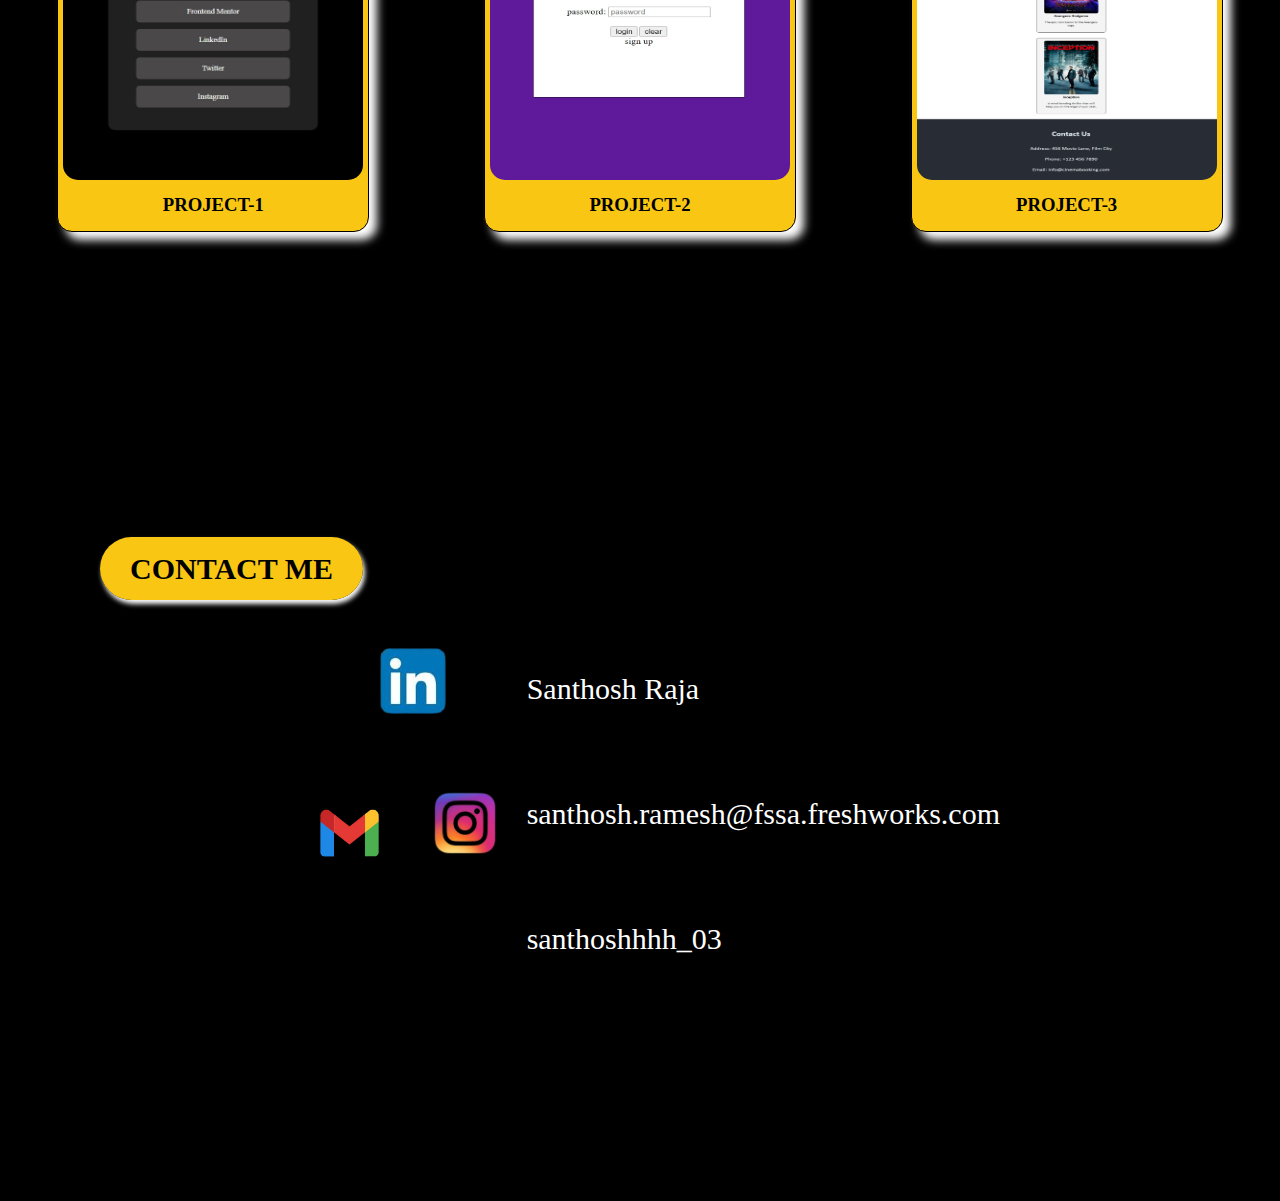
==== commit 6523a2cb: "update all files" ====
--- a/index.html
+++ b/index.html
@@ -36,14 +36,14 @@
 
         </section>
 
-
+        
     <main>
 
         <section class="about-page">
                 <h2 id="Aboutme">ABOUT ME</h2>
                 <div class="container-2">
-                <p>I'm interseted to learn some new and different things and enthusiast to help everyone.<br> I'm
-                    dedicated to my career goal</p>
+                <p>I like learning different things and I have an enthusiasm to help others.<br> I'm
+                    dedicated to my career goal.</p>
                     <div class="education">
                         <p>EDUCATION:</p>
                         <p>I have completed 12th (2022-2023)</p>
@@ -60,23 +60,23 @@
             <div class="container-3">
             <div class="html-css">
                 <h1>HTML</h1>
-                <div class="img1"><img src="assets/images/star.1.png" alt="star"><img src="assets/images/star.1.png" alt="star"><img
-                        src="assets/images/star.1.png" alt="star"><img src="assets/images/star.1.png" alt="star"><img
-                        src="assets/images/star.1.png" alt="star"></div>
+                <div class="img1"><img src="assets/images/img_star.1.png" alt="star"><img src="assets/images/img_star.1.png" alt="star"><img
+                        src="assets/images/img_star.1.png" alt="star"><img src="assets/images/img_star.1.png" alt="star"><img
+                        src="assets/images/img_star.1.png" alt="star"></div>
                 <h1>CSS</h1>
-                <div class="img2"><img src="assets/images/star.1.png"alt="star"><img src="assets/images/star.1.png"alt="star"><img
-                        src="assets/images/star.1.png"alt="star"><img src="assets/images/star.1.png"alt="star"><img
-                        src="assets/images/star.2.png"alt="star"></div>
+                <div class="img2"><img src="assets/images/img_star.1.png"alt="star"><img src="assets/images/img_star.1.png"alt="star"><img
+                        src="assets/images/img_star.1.png"alt="star"><img src="assets/images/img_star.1.png"alt="star"><img
+                        src="assets/images/img_star.2.png"alt="star"></div>
             </div>
             <div class="js-ps">
                 <h1 class="java">JAVA SCRIPT</h1>
-                <div class="img3"><img src="assets/images/star.1.png"alt="star"><img src="assets/images/star.1.png"alt="star"><img
-                        src="assets/images/star.2.png"alt="star"><img src="assets/images/star.2.png"alt="star"><img
-                        src="assets/images/star.2.png"alt="star"></div>
+                <div class="img3"><img src="assets/images/img_star.1.png"alt="star"><img src="assets/images/img_star.1.png"alt="star"><img
+                        src="assets/images/img_star.2.png"alt="star"><img src="assets/images/img_star.2.png"alt="star"><img
+                        src="assets/images/img_star.2.png"alt="star"></div>
                 <h1>PROBLEM SOLVING</h1>
-                <div class="img4"><img src="assets/images/star.1.png"alt="star"><img src="assets/images/star.1.png"alt="star"><img
-                        src="assets/images/star.1.png"alt="star"><img src="assets/images/star.1.png"alt="star"><img
-                        src="assets/images/star.2.png"alt="star"></div>
+                <div class="img4"><img src="assets/images/img_star.1.png"alt="star"><img src="assets/images/img_star.1.png"alt="star"><img
+                        src="assets/images/img_star.1.png"alt="star"><img src="assets/images/img_star.1.png"alt="star"><img
+                        src="assets/images/img_star.2.png"alt="star"></div>
             </div>
         </div>
         </section>
@@ -86,15 +86,15 @@
             <h2 id="project">MY PROJECT</h2>
             <div class="container-4">
             <div class="project-box">
-                <a href="https://santhosh-raja-07.github.io/mini-project-1/"><img src="assets/images/img_project1.jpeg" ></a>
+                <a href="https://santhosh-raja-07.github.io/mini-project-1/"><img src="assets/images/img_project1.jpeg" alt="project1" ></a>
                 <h3>PROJECT-1</h3>
             </div>
             <div class="project-box">
-                <a href="https://santhosh-raja-07.github.io/mini-project-2/"><img src="assets/images/img_project2.jpeg" ></a>
+                <a href="https://santhosh-raja-07.github.io/mini-project-2/"><img src="assets/images/img_project2.jpeg" alt="project2"></a>
                 <h3>PROJECT-2</h3>
             </div>
             <div class="project-box">
-                <a href=" https://santhosh-raja-07.github.io/mini-project-3/"><img src="assets/images/img_project3.jpeg" ></a>
+                <a href=" https://santhosh-raja-07.github.io/mini-project-3/"><img src="assets/images/img_project3.jpeg" alt="project3"></a>
                 <h3>PROJECT-3</h3>
             </div>
         </div>
--- a/style.css
+++ b/style.css
@@ -26,11 +26,9 @@
     text-decoration: none;
     font-size: 25px;
     padding-left: 40px;
-    transition: all 0.5s;
-}
-.navbar :hover{
-    color: #f9c713;
-    padding: 20px;
+}
+.navbar a:hover{
+    color: #f9c713;
 }
 .header{
     background-color: black;
@@ -126,9 +124,10 @@
 }
 #Skills{
     scroll-margin-top: 250px;
-}
-
-/* portfoilo-page */
+    
+}
+
+/* project-page */
 .container-4 img{
     width: 300px;
      height: 400px;
@@ -268,6 +267,7 @@
 }  
 }
 
+
 @media screen and (max-width: 1024px){
     .contact-data{
         padding-right: 350px;
@@ -306,7 +306,6 @@
         padding-left: 50px;
     }
 }
-
 
 
 @media screen and (max-width: 500px){
@@ -357,7 +356,6 @@
 }
 
 
-
 }
 @media screen and (max-width: 370px){
     .contact-data{
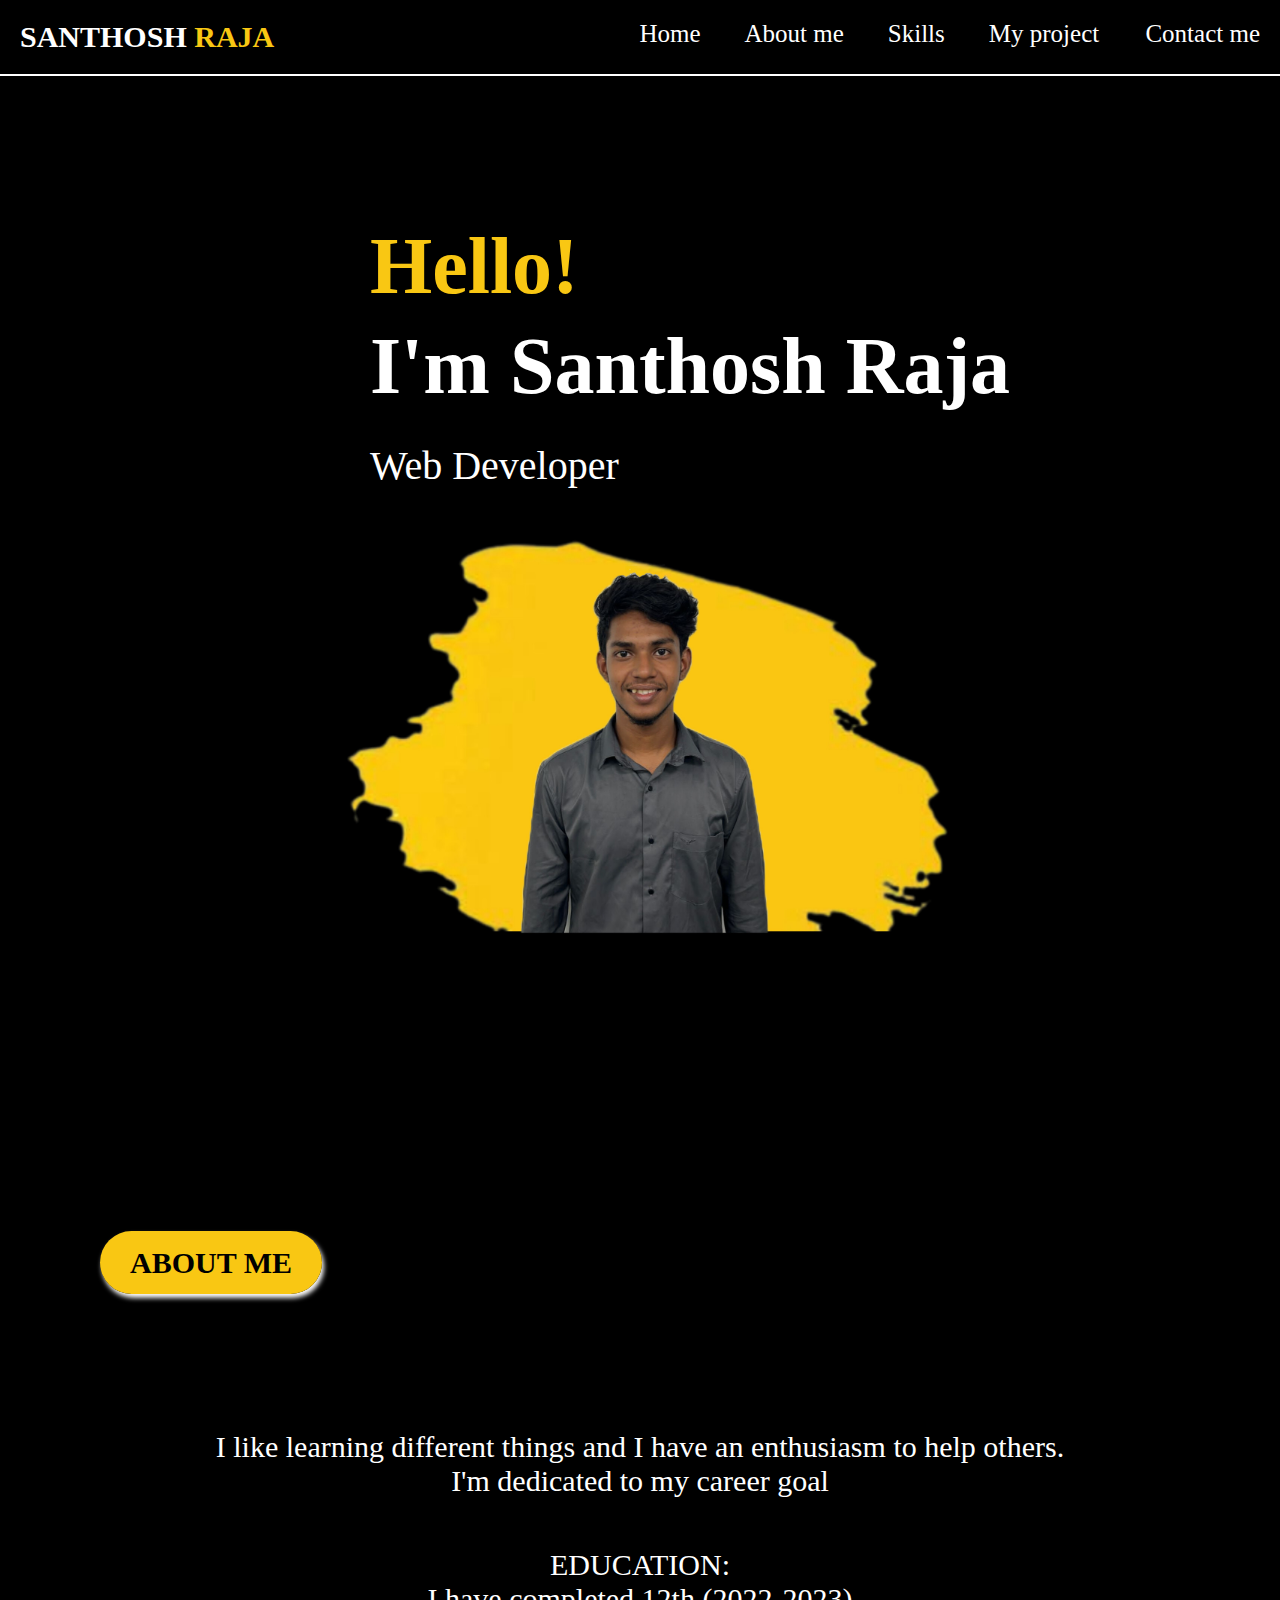
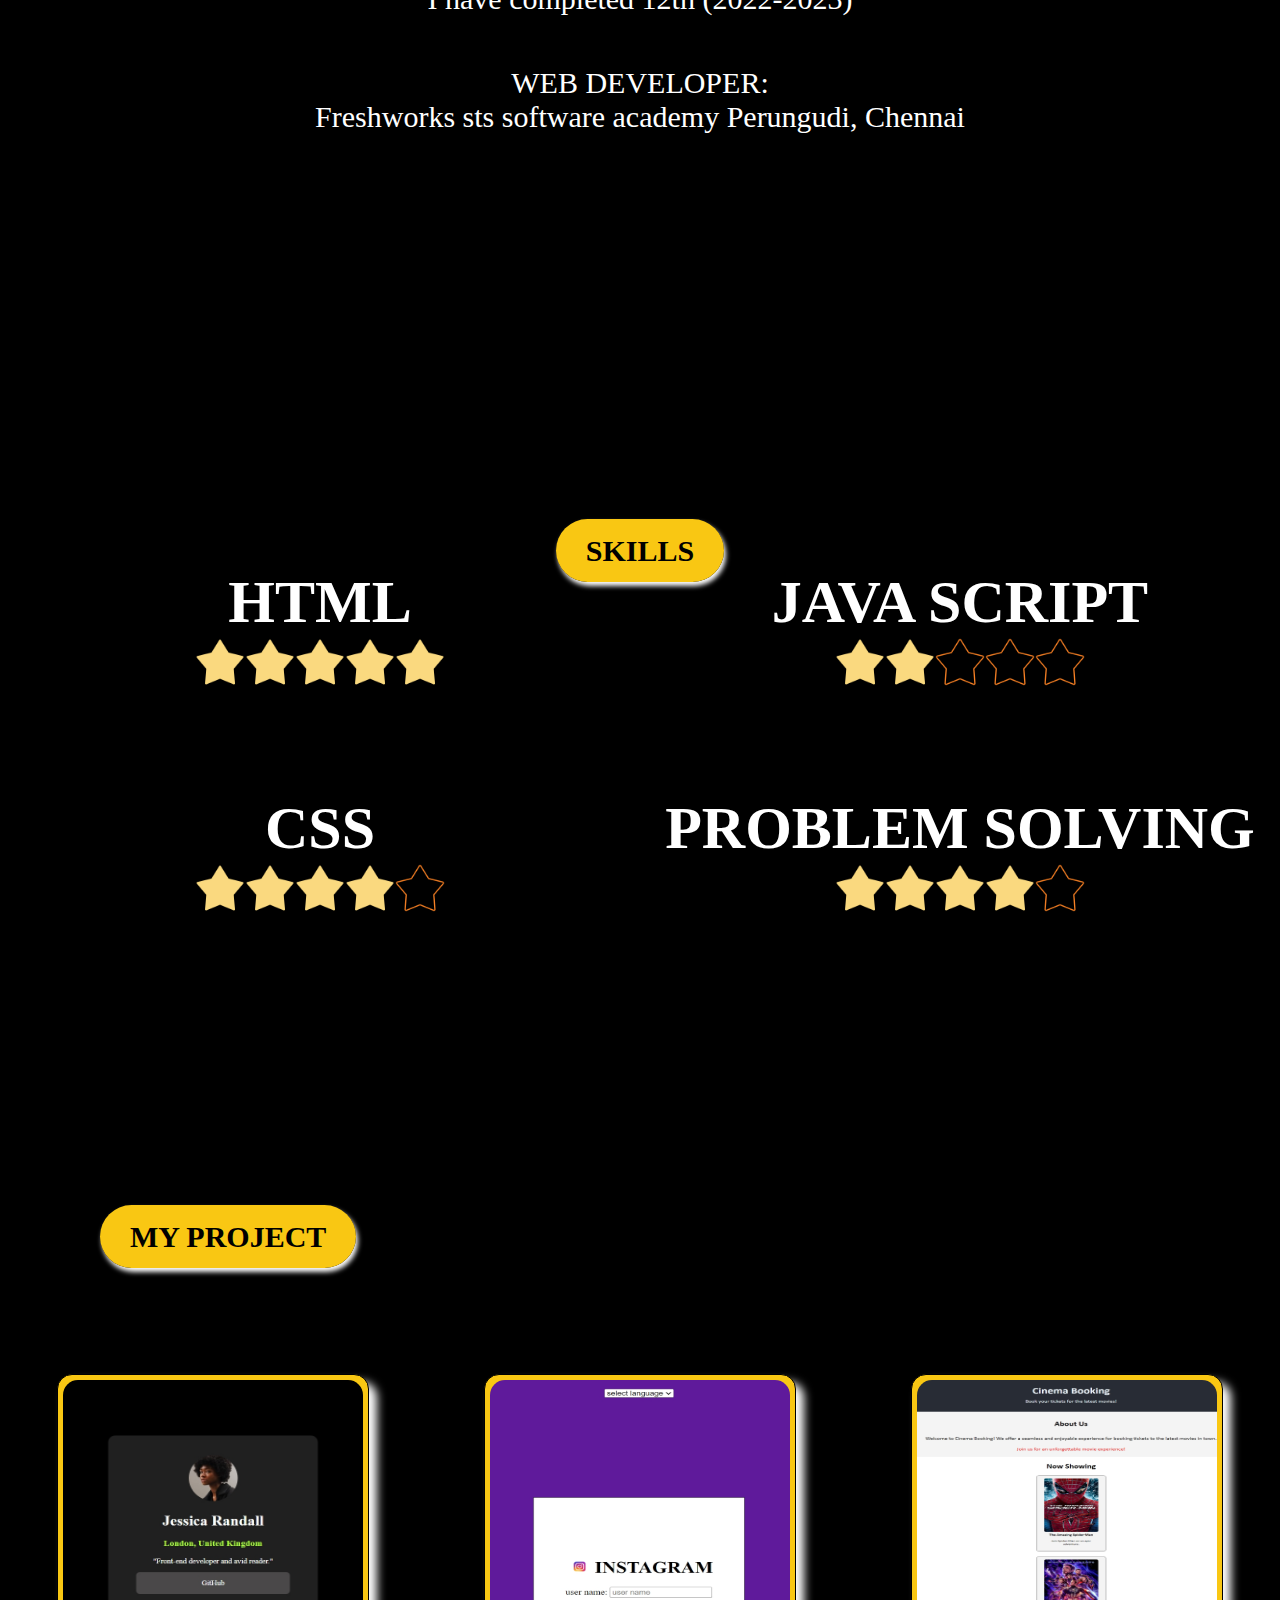
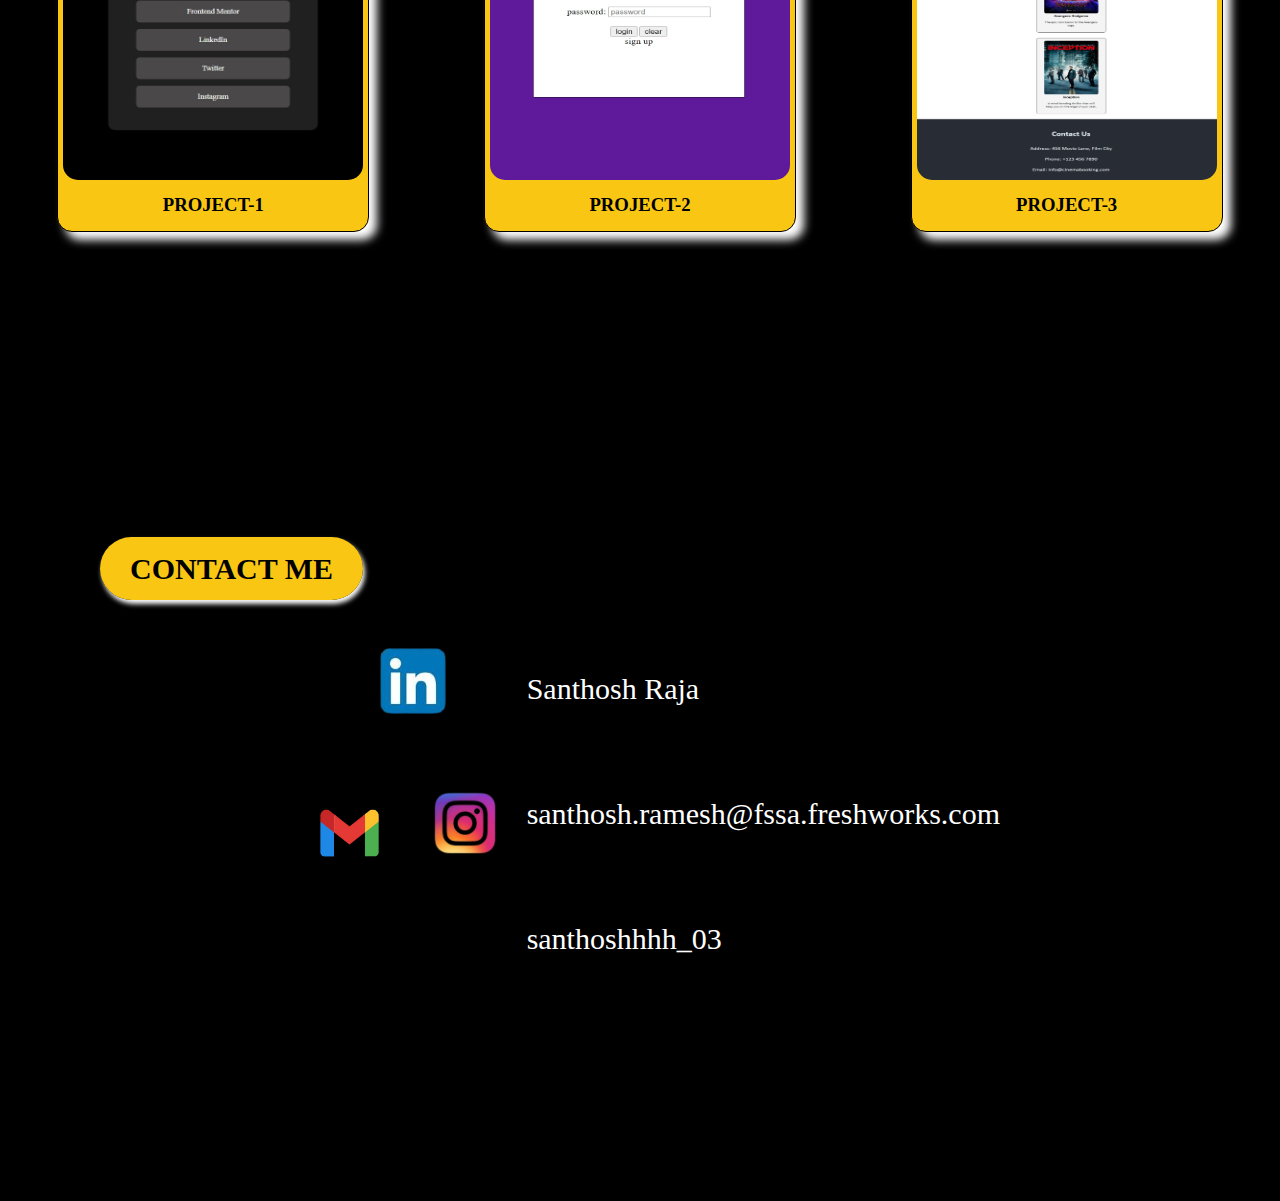
==== commit 356ffe01: "Response update" ====
--- a/index.html
+++ b/index.html
@@ -36,14 +36,13 @@
 
         </section>
 
-        
     <main>
 
         <section class="about-page">
                 <h2 id="Aboutme">ABOUT ME</h2>
                 <div class="container-2">
                 <p>I like learning different things and I have an enthusiasm to help others.<br> I'm
-                    dedicated to my career goal.</p>
+                    dedicated to my career goal</p>
                     <div class="education">
                         <p>EDUCATION:</p>
                         <p>I have completed 12th (2022-2023)</p>
--- a/style.css
+++ b/style.css
@@ -208,7 +208,6 @@
         padding-left: 300px;
     }
 }
-
 
 
 @media screen and (max-width: 1100px){
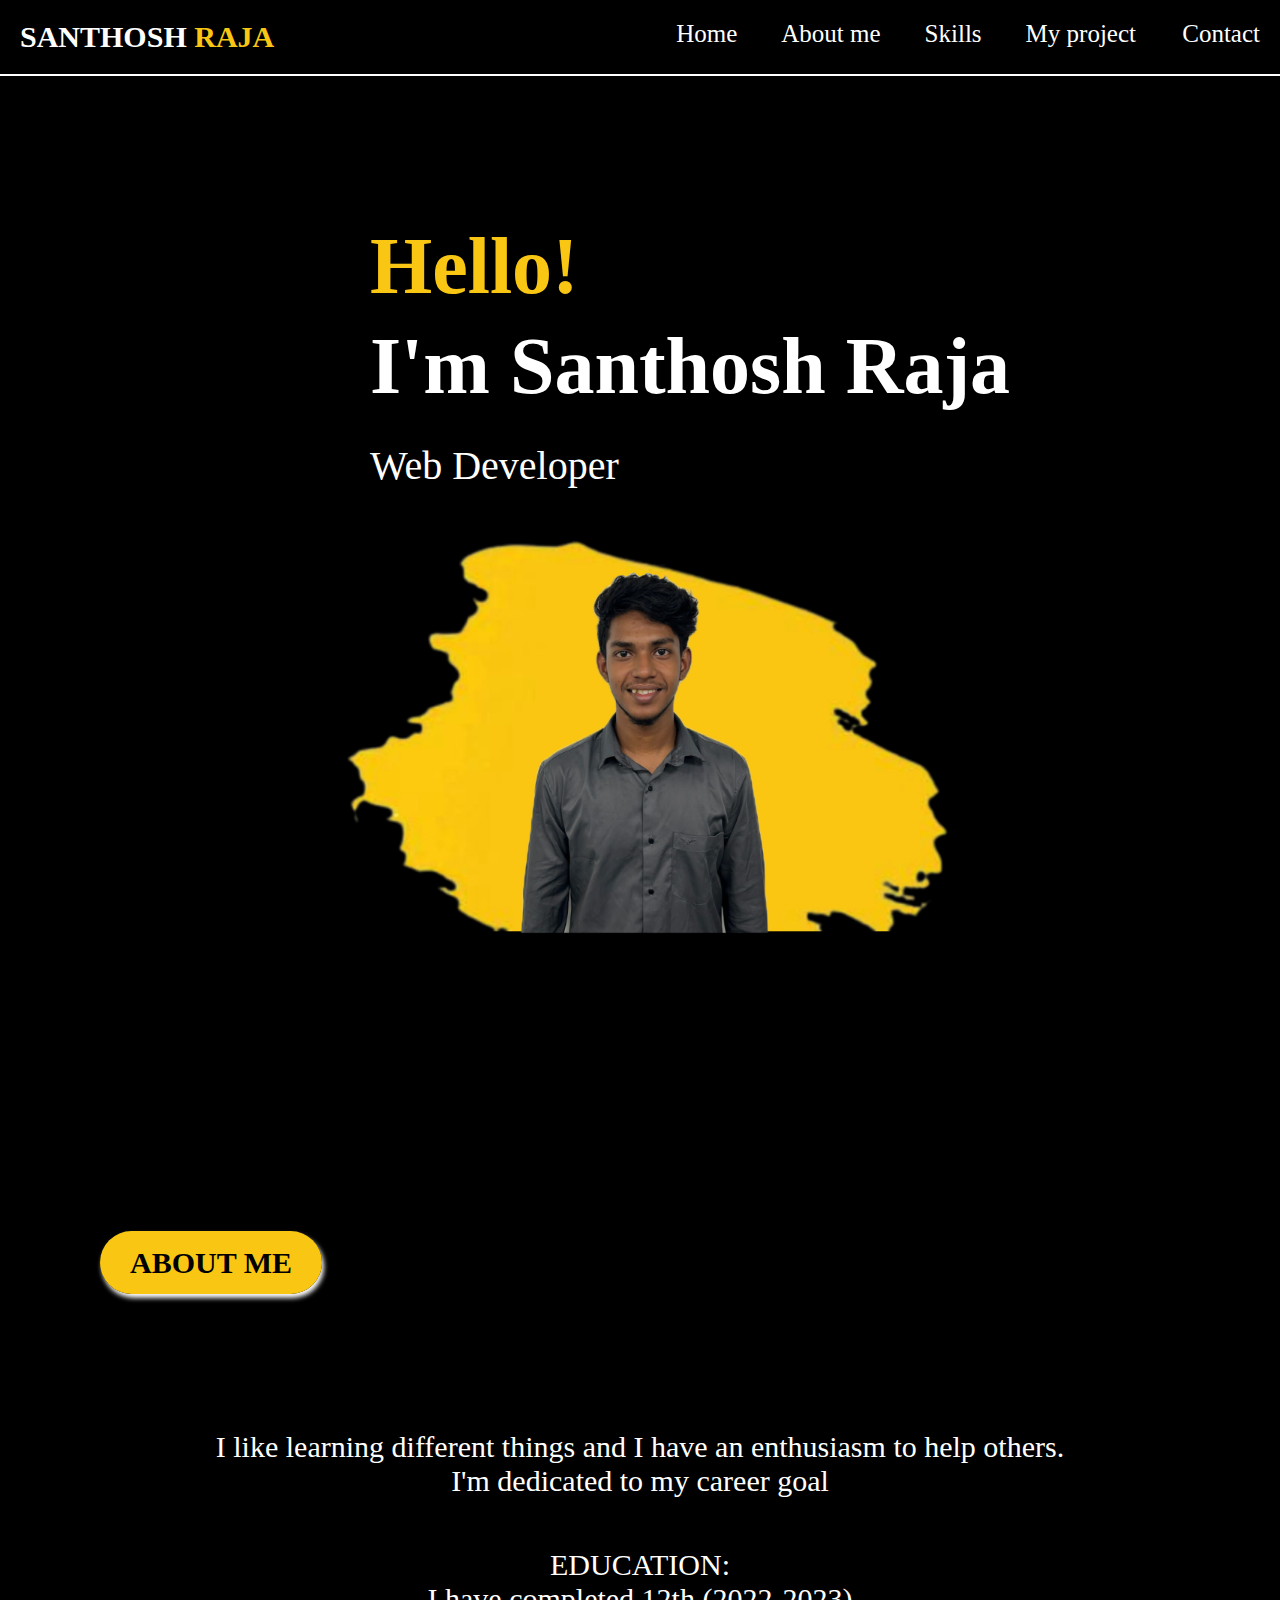
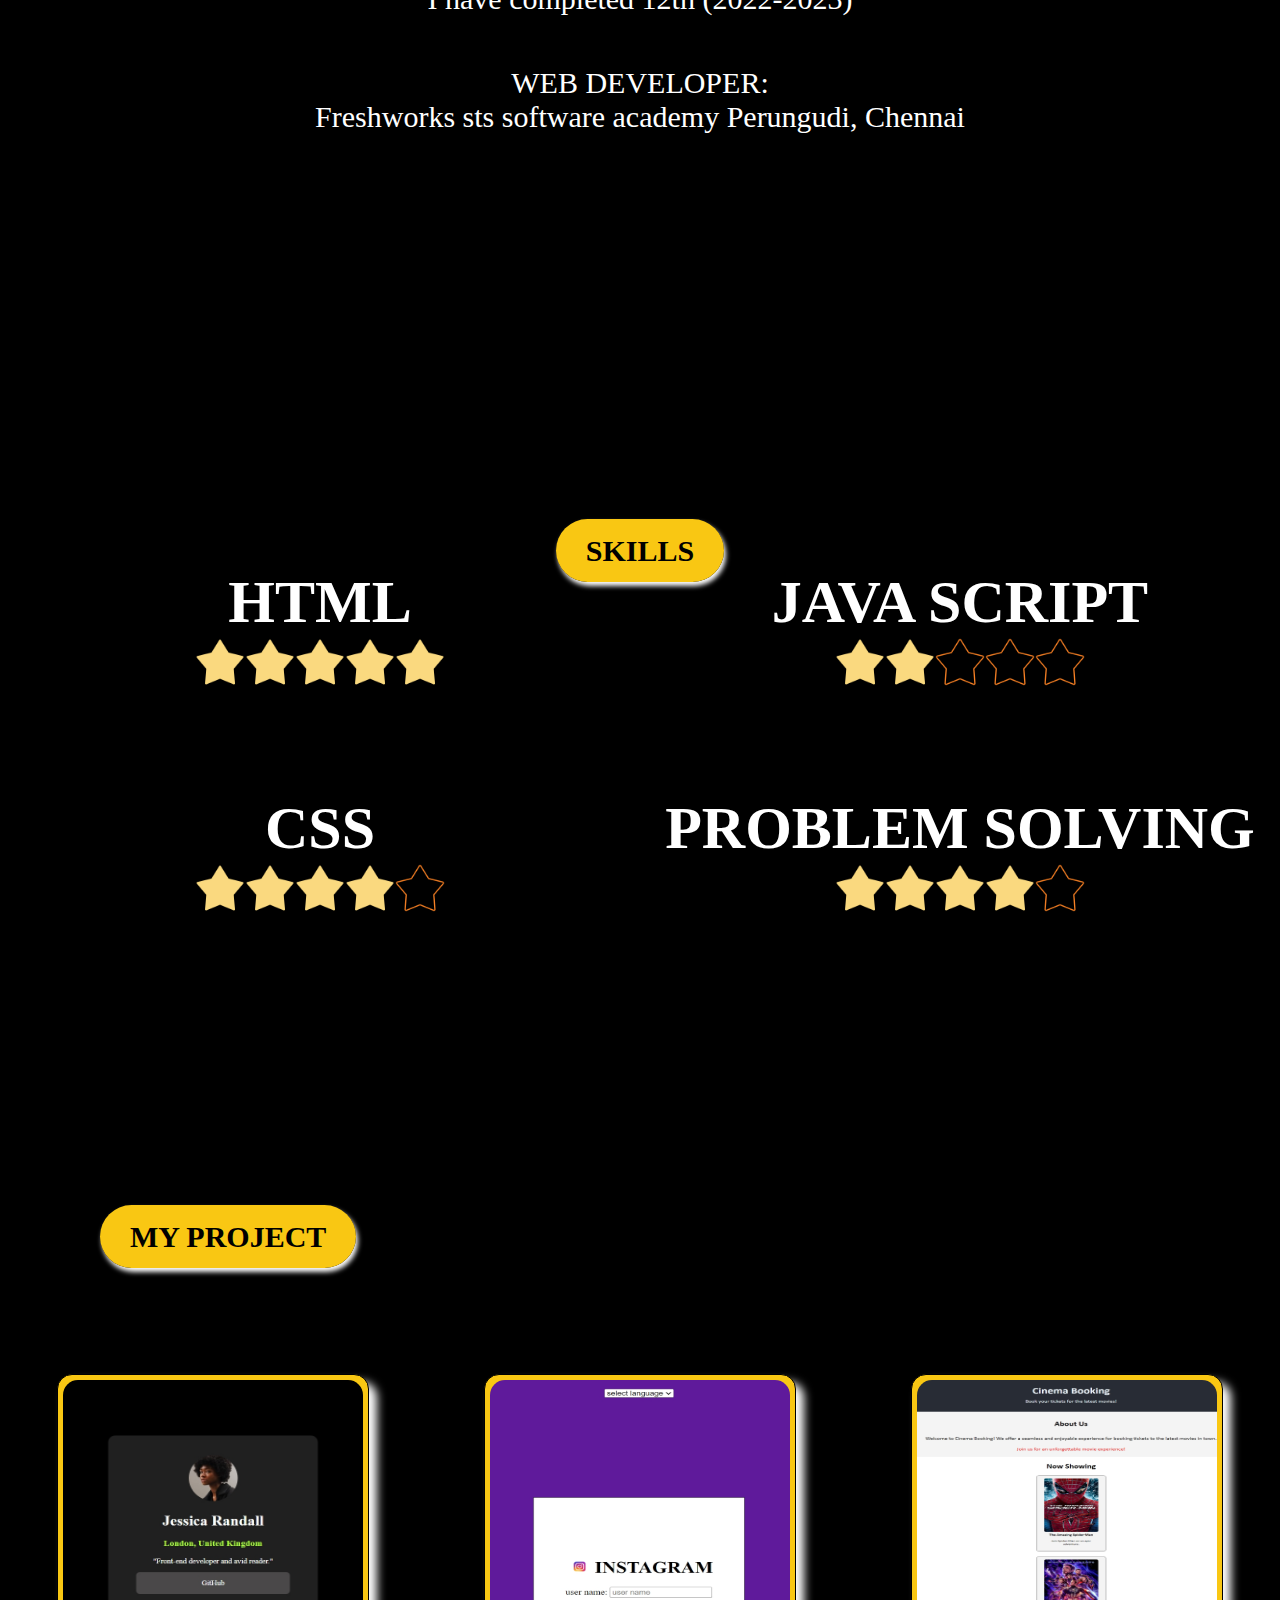
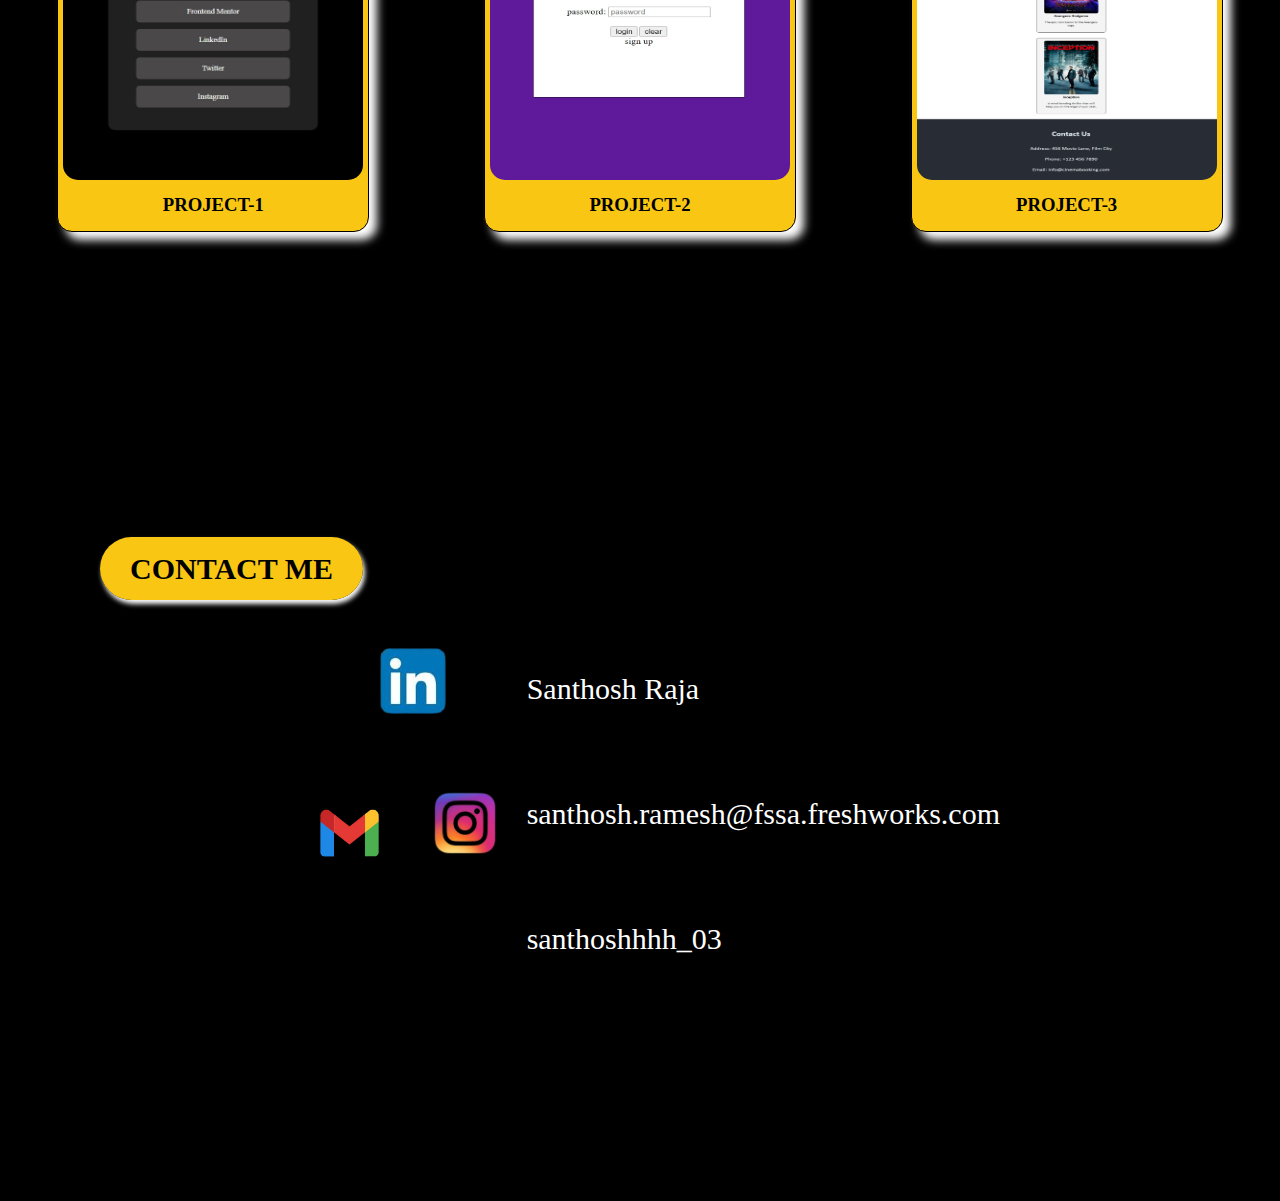
==== commit 05b3db8f: "Response update" ====
--- a/index.html
+++ b/index.html
@@ -6,50 +6,52 @@
     <meta name="viewport" content="width=device-width, initial-scale=1.0">
     <title>Portfolio</title>
     <link rel="stylesheet" href="style.css">
-     <link rel="shortcut icon" href="assets/images/img_fav.jpeg" type="image/x-icon">
+    <link rel="shortcut icon" href="assets/images/img_fav.jpeg" type="image/x-icon">
 </head>
 
 <body>
-    <header >
+    <header>
         <nav class="header">
-            <div><h1>SANTHOSH <span>RAJA</span></h1></div>
+            <div>
+                <h1>SANTHOSH <span>RAJA</span></h1>
+            </div>
             <div class="navbar">
-                   <a href="#Home">Home</a>
-                    <a href="#Aboutme">About me</a>
-                    <a href="#Skills">Skills</a>
-                    <a href="#project">My project </a>
-                    <a href="#Contact">Contact me</a>
+                <a href="#Home">Home</a>
+                <a href="#Aboutme">About me</a>
+                <a href="#Skills">Skills</a>
+                <a href="#project">My project </a>
+                <a href="#Contact">Contact</a>
             </div>
         </nav>
     </header>
-        <section class="home-page">
-            <div class="container-1">
-                <h1 class="hello">Hello!</h1>
-                <h1>I'm Santhosh Raja</h1>
-                <p>Web Developer</p>
-            </div>
-          
-            <div class="img">
-                <img src="assets/images/img.santhosh.jpeg" id="Home" alt="img" width="720px"
-                height="450px">
-            </div>
+    <section class="home-page">
+        <div class="container-1">
+            <h1 class="hello">Hello!</h1>
+            <h1>I'm Santhosh Raja</h1>
+            <p>Web Developer</p>
+        </div>
 
-        </section>
+        <div class="img">
+            <img src="assets/images/img.santhosh.jpeg" id="Home" alt="img" width="720px" height="450px">
+        </div>
+
+    </section>
 
     <main>
 
         <section class="about-page">
-                <h2 id="Aboutme">ABOUT ME</h2>
-                <div class="container-2">
+            <h2 id="Aboutme">ABOUT ME</h2>
+            <div class="container-2">
                 <p>I like learning different things and I have an enthusiasm to help others.<br> I'm
                     dedicated to my career goal</p>
-                    <div class="education">
-                        <p>EDUCATION:</p>
-                        <p>I have completed 12th (2022-2023)</p>
-                    </div>
-                    <div class="place">
-                        <p>WEB DEVELOPER: </p><p>Freshworks sts software academy Perungudi, Chennai</p>
-                    </div>
+                <div class="education">
+                    <p>EDUCATION:</p>
+                    <p>I have completed 12th (2022-2023)</p>
+                </div>
+                <div class="place">
+                    <p>WEB DEVELOPER: </p>
+                    <p>Freshworks sts software academy Perungudi, Chennai</p>
+                </div>
             </div>
         </section>
 
@@ -57,46 +59,53 @@
         <section class="skills-page">
             <h2 id="Skills">SKILLS</h2>
             <div class="container-3">
-            <div class="html-css">
-                <h1>HTML</h1>
-                <div class="img1"><img src="assets/images/img_star.1.png" alt="star"><img src="assets/images/img_star.1.png" alt="star"><img
-                        src="assets/images/img_star.1.png" alt="star"><img src="assets/images/img_star.1.png" alt="star"><img
-                        src="assets/images/img_star.1.png" alt="star"></div>
-                <h1>CSS</h1>
-                <div class="img2"><img src="assets/images/img_star.1.png"alt="star"><img src="assets/images/img_star.1.png"alt="star"><img
-                        src="assets/images/img_star.1.png"alt="star"><img src="assets/images/img_star.1.png"alt="star"><img
-                        src="assets/images/img_star.2.png"alt="star"></div>
+                <div class="html-css">
+                    <h1>HTML</h1>
+                    <div class="img1"><img src="assets/images/img_star.1.png" alt="star"><img
+                            src="assets/images/img_star.1.png" alt="star"><img src="assets/images/img_star.1.png"
+                            alt="star"><img src="assets/images/img_star.1.png" alt="star"><img
+                            src="assets/images/img_star.1.png" alt="star"></div>
+                    <h1>CSS</h1>
+                    <div class="img2"><img src="assets/images/img_star.1.png" alt="star"><img
+                            src="assets/images/img_star.1.png" alt="star"><img src="assets/images/img_star.1.png"
+                            alt="star"><img src="assets/images/img_star.1.png" alt="star"><img
+                            src="assets/images/img_star.2.png" alt="star"></div>
+                </div>
+                <div class="js-ps">
+                    <h1 class="java">JAVA SCRIPT</h1>
+                    <div class="img3"><img src="assets/images/img_star.1.png" alt="star"><img
+                            src="assets/images/img_star.1.png" alt="star"><img src="assets/images/img_star.2.png"
+                            alt="star"><img src="assets/images/img_star.2.png" alt="star"><img
+                            src="assets/images/img_star.2.png" alt="star"></div>
+                    <h1>PROBLEM SOLVING</h1>
+                    <div class="img4"><img src="assets/images/img_star.1.png" alt="star"><img
+                            src="assets/images/img_star.1.png" alt="star"><img src="assets/images/img_star.1.png"
+                            alt="star"><img src="assets/images/img_star.1.png" alt="star"><img
+                            src="assets/images/img_star.2.png" alt="star"></div>
+                </div>
             </div>
-            <div class="js-ps">
-                <h1 class="java">JAVA SCRIPT</h1>
-                <div class="img3"><img src="assets/images/img_star.1.png"alt="star"><img src="assets/images/img_star.1.png"alt="star"><img
-                        src="assets/images/img_star.2.png"alt="star"><img src="assets/images/img_star.2.png"alt="star"><img
-                        src="assets/images/img_star.2.png"alt="star"></div>
-                <h1>PROBLEM SOLVING</h1>
-                <div class="img4"><img src="assets/images/img_star.1.png"alt="star"><img src="assets/images/img_star.1.png"alt="star"><img
-                        src="assets/images/img_star.1.png"alt="star"><img src="assets/images/img_star.1.png"alt="star"><img
-                        src="assets/images/img_star.2.png"alt="star"></div>
-            </div>
-        </div>
         </section>
 
 
         <section class="project-page">
             <h2 id="project">MY PROJECT</h2>
             <div class="container-4">
-            <div class="project-box">
-                <a href="https://santhosh-raja-07.github.io/mini-project-1/"><img src="assets/images/img_project1.jpeg" alt="project1" ></a>
-                <h3>PROJECT-1</h3>
+                <div class="project-box">
+                    <a href="https://santhosh-raja-07.github.io/mini-project-1/"><img
+                            src="assets/images/img_project1.jpeg" alt="project1"></a>
+                    <h3>PROJECT-1</h3>
+                </div>
+                <div class="project-box">
+                    <a href="https://santhosh-raja-07.github.io/mini-project-2/"><img
+                            src="assets/images/img_project2.jpeg" alt="project2"></a>
+                    <h3>PROJECT-2</h3>
+                </div>
+                <div class="project-box">
+                    <a href=" https://santhosh-raja-07.github.io/mini-project-3/"><img
+                            src="assets/images/img_project3.jpeg" alt="project3"></a>
+                    <h3>PROJECT-3</h3>
+                </div>
             </div>
-            <div class="project-box">
-                <a href="https://santhosh-raja-07.github.io/mini-project-2/"><img src="assets/images/img_project2.jpeg" alt="project2"></a>
-                <h3>PROJECT-2</h3>
-            </div>
-            <div class="project-box">
-                <a href=" https://santhosh-raja-07.github.io/mini-project-3/"><img src="assets/images/img_project3.jpeg" alt="project3"></a>
-                <h3>PROJECT-3</h3>
-            </div>
-        </div>
         </section>
 
     </main>
@@ -107,20 +116,23 @@
         <section class="contact-page">
             <h2 id="Contact">CONTACT ME</h2>
             <div class="container-5">
-            
-            <div class="contact-data-img">
-            
-                 <img src="assets/images/ic_linkedin.png" alt="linkedin icon"  width="150px" height="150px">
-                     <img src="assets/images/ic_mail.png" alt="mail icon"  width="95px" height="100px"></li>
+
+                <div class="contact-data-img">
+
+                    <img src="assets/images/ic_linkedin.png" alt="linkedin icon" width="150px" height="150px">
+                    <img src="assets/images/ic_mail.png" alt="mail icon" width="95px" height="100px"></li>
                     <img src="assets/images/ic_insta.png" alt="insta icon" width="120px" height="120px "></li>
-                
+
+                </div>
+                <div class="contact-data">
+                    <a href="https://www.linkedin.com/in/santhosh-raja-7b32842a5?utm_source=share&utm_campaign=share_via&utm_content=profile&utm_medium=android_app"
+                        title="LINKEDIN">Santhosh Raja</a>
+                    <a href="mailto:santhosh.ramesh@fssa.freshworks.com"
+                        title="MAIL">santhosh.ramesh@fssa.freshworks.com</a>
+                    <a href="https://www.instagram.com/santhoshhhh_03?igsh=MWh1aXhoempqYW9nMg=="
+                        title="INSTAGRAM">santhoshhhh_03</a>
+                </div>
             </div>
-            <div class="contact-data">
-                    <a href="https://www.linkedin.com/in/santhosh-raja-7b32842a5?utm_source=share&utm_campaign=share_via&utm_content=profile&utm_medium=android_app" title="LINKEDIN" >Santhosh Raja</a>
-                    <a href="mailto:santhosh.ramesh@fssa.freshworks.com" title="MAIL">santhosh.ramesh@fssa.freshworks.com</a>
-                    <a href="https://www.instagram.com/santhoshhhh_03?igsh=MWh1aXhoempqYW9nMg==" title="INSTAGRAM">santhoshhhh_03</a>
-            </div>
-</div>
         </section>
 
     </footer>
